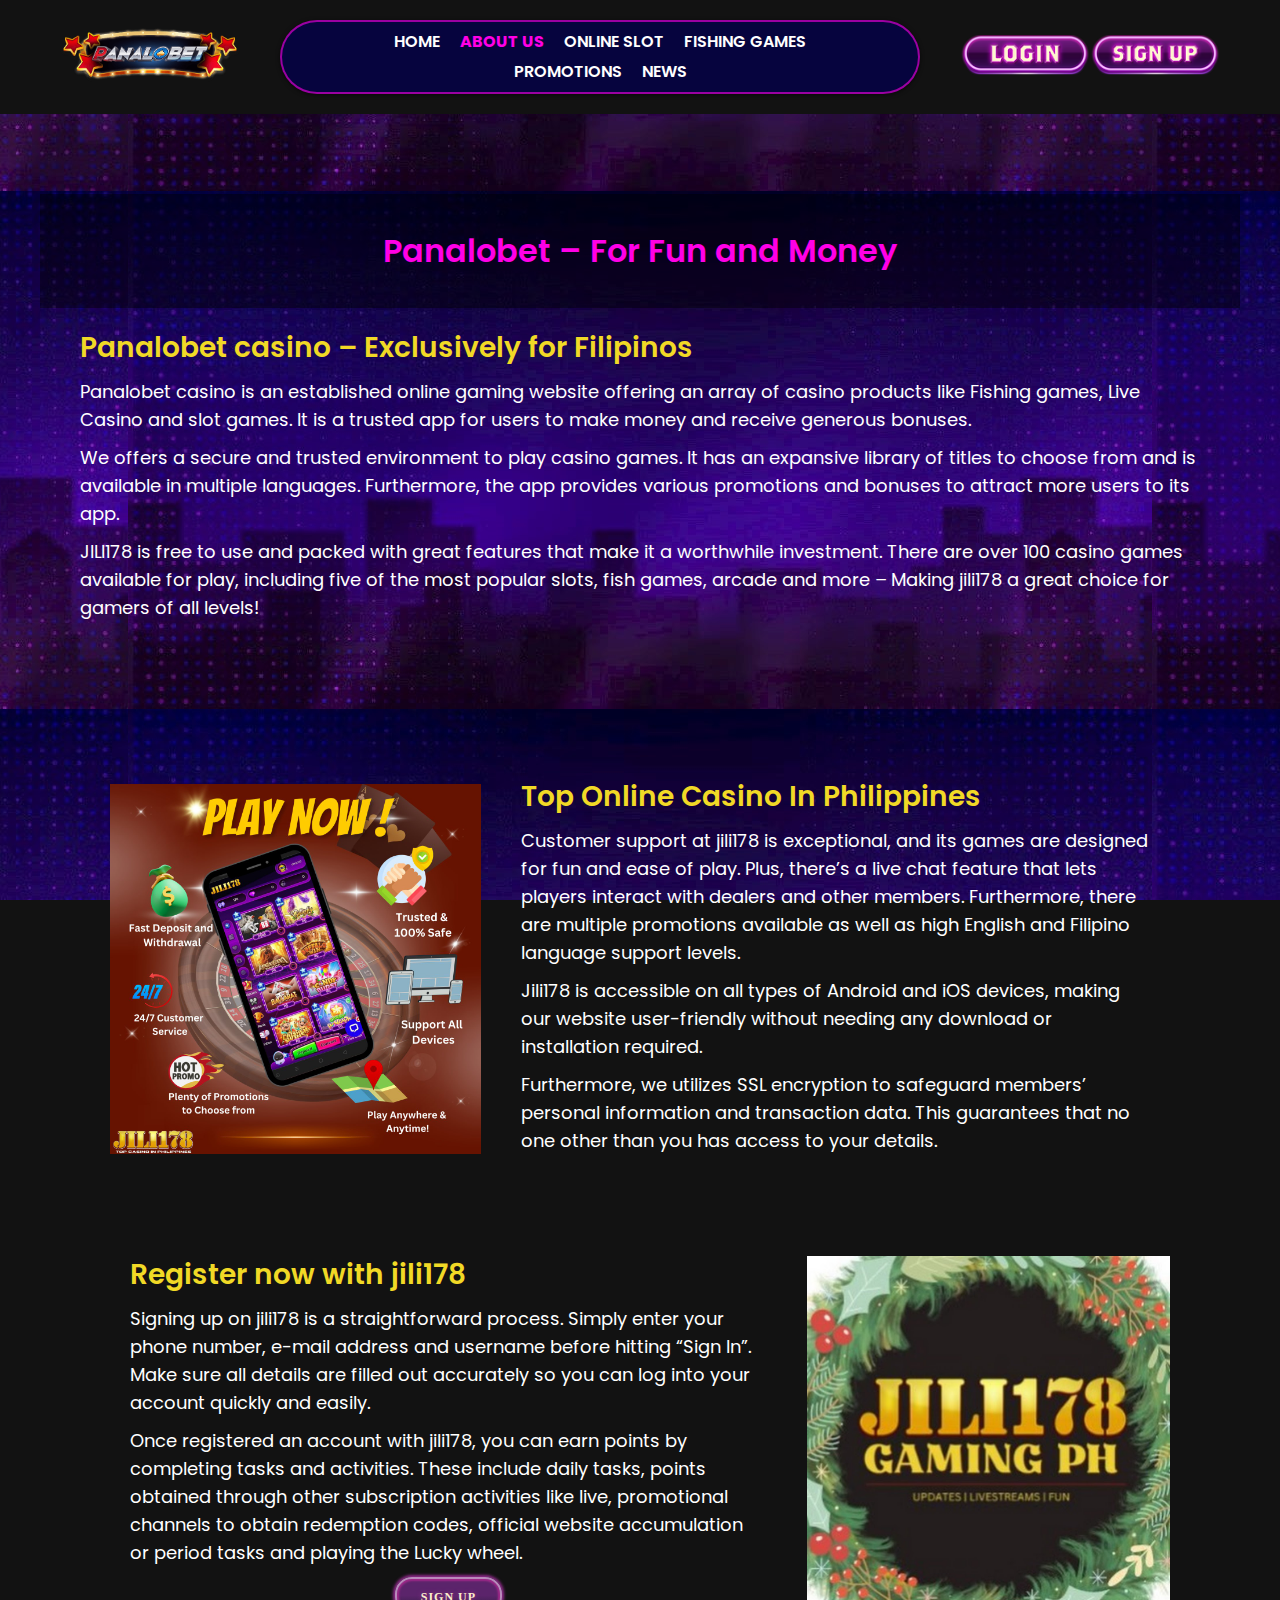
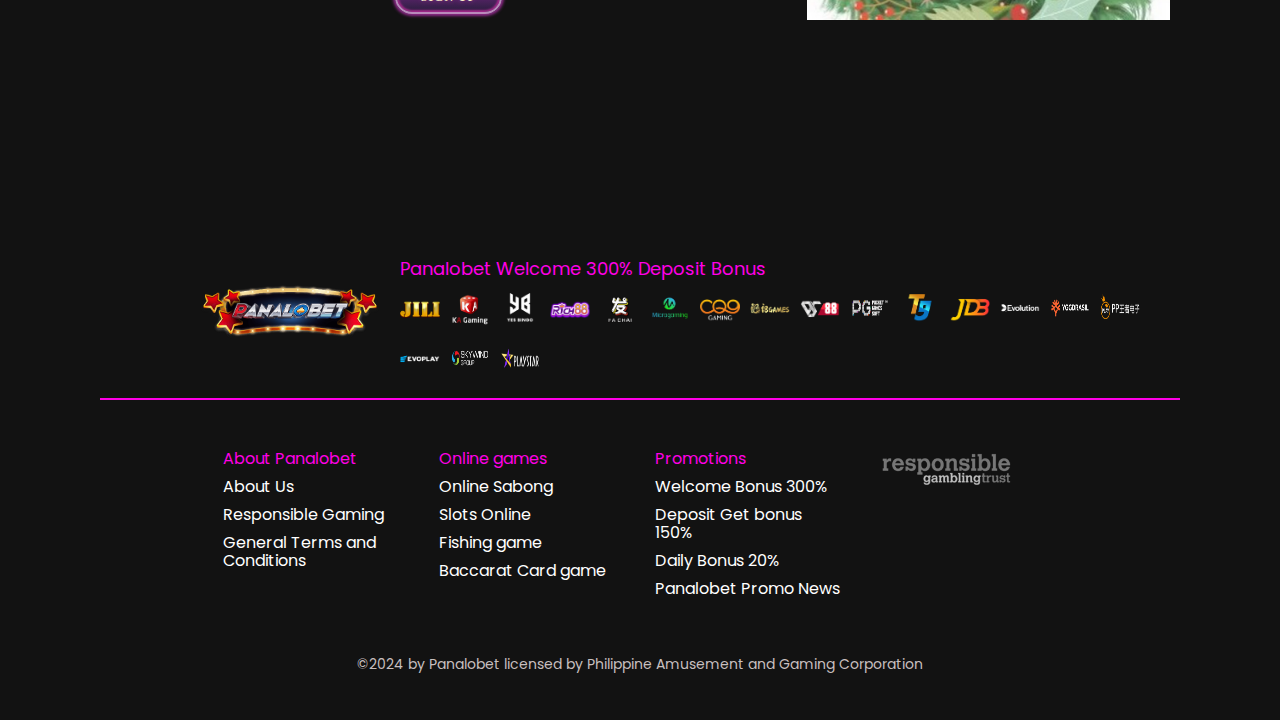
==== aboutus.html @ a92e2529 "Add files via upload" ====
<!DOCTYPE html>
<html>
<head>
  <meta name="viewport" content="width=device-width, initial-scale=1">
  <meta http-equiv="Content-Type" content="text/html; charset=utf-8">
  <meta name="description" content="None">
  <meta name="keywords" content="Panalobet Online Casino">
  <link data-n-head="true" rel="icon" type="image/x-icon" href="img/favicon.ico">
  <link href="css/css.css" rel="stylesheet" type="text/css">
  <script src="./js/includeHeaderAndFooter.js"></script>
  <title>New Project</title>
  <link rel="canonical" href="">
</head>
<body>
  <special-header></special-header>
  <main class="bg">

    <section class="dualCompartmentContainerStackedLayout">   
      <div class="dualCompartmentContainerStackedLayoutContents blurredBackground">
        <h2 class="heading2 colorSec">Panalobet – For Fun and Money</h2>
      </div>       
      <div class="dualCompartmentContainerStackedLayoutContents">
        <h3 class="heading3 colorPri positioningCardDescriptionHeadingLeft">Panalobet casino – Exclusively for Filipinos</h3>
        <p class="descriptions positioningCardDescriptionHeadingLeft mtb10">Panalobet casino is an established online gaming website offering an array of casino products like Fishing games, Live Casino and slot games. It is a trusted app for users to make money and receive generous bonuses.</p>
        <p class="descriptions positioningCardDescriptionHeadingLeft mtb10">We offers a secure and trusted environment to play casino games. It has an expansive library of titles to choose from and is available in multiple languages. Furthermore, the app provides various promotions and bonuses to attract more users to its app.</p>
        <p class="descriptions positioningCardDescriptionHeadingLeft mtb10">JILI178 is free to use and packed with great features that make it a worthwhile investment. There are over 100 casino games available for play, including five of the most popular slots, fish games, arcade and more – Making jili178 a great choice for gamers of all levels!</p>
      </div>    


      <div class="singleCompartmentContainer">
        <div class="CTACard">
          <picture class="CTACardContentsWidth">
            <source media="(min-width: 481px)" srcset="img/aboutusctaimage1.jpg">
            <img src="img/aboutusctaimage1.jpg" alt="PANALOBET" title="PANALOBET" class="img_fit">
          </picture>
          <div>
            <h3 class="heading3 colorPri positioningCardDescriptionHeadingLeft">Top Online Casino In Philippines</h3>
            <p class="descriptions positioningCardDescriptionHeadingLeft mtb10">Customer support at jili178 is exceptional, and its games are designed for fun and ease of play. Plus, there’s a live chat feature that lets players interact with dealers and other members. Furthermore, there are multiple promotions available as well as high English and Filipino language support levels.</p>
            <p class="descriptions positioningCardDescriptionHeadingLeft mtb10">Jili178 is accessible on all types of Android and iOS devices, making our website user-friendly without needing any download or installation required.</p>
            <p class="descriptions positioningCardDescriptionHeadingLeft mtb10">Furthermore, we utilizes SSL encryption to safeguard members’ personal information and transaction data. This guarantees that no one other than you has access to your details.</p>
          </div>
        </div>
        <div class="CTACard">
          <div>
            <h3 class="heading3 colorPri positioningCardDescriptionHeadingLeft">Register now with jili178</h3>
            <p class="descriptions positioningCardDescriptionHeadingLeft mtb10">Signing up on jili178 is a straightforward process. Simply enter your phone number, e-mail address and username before hitting “Sign In”. Make sure all details are filled out accurately so you can log into your account quickly and easily.</p>
            <p class="descriptions positioningCardDescriptionHeadingLeft mtb10">Once registered an account with jili178, you can earn points by completing tasks and activities. These  include daily tasks, points obtained through other subscription activities like live, promotional channels to obtain redemption codes, official website accumulation or period tasks and playing the Lucky wheel.</p>
            <p class="descriptionsSpacing"><a class="ctaButton" href="#" target="_blank"><span class="ctaButtonMes">Sign UP</span></a></p>
          </div>
          <picture class="CTACardContentsWidth">
            <source media="(min-width: 481px)" srcset="img/aboutusctaimage2.jpg">
            <img src="img/aboutusctaimage2.jpg" alt="PANALOBET" title="PANALOBET" class="img_fit">
          </picture>
        </div>
      </div>
    </section>

  </main>
  <special-footer></special-footer>
  
</body>
</html>
---- css/css.css ----
@charset "UTF-8";
@import url("https://fonts.googleapis.com/css2?family=Poppins:wght@100;200;300;400;500;600;700;800;900&display=swap");

/* CSS Reset */
*,
*::before,
*::after {
    margin: 0;
    padding: 0;
    box-sizing: border-box;
}

body {
  background-color: #121212;
  max-width: 1440px;
  margin: 0 auto;
}

.colorPri {
  color: #F1D926;
}

.colorSec {
  color: #FF00E6;  
}

.colorReg {
  color: white;  
}

.colorTer {
  color: #BD00FF;  
}



/* entire background */
.bg {
  height: auto;
  min-height: unset;
  background-color: #F5FAFD;
  background-position: center center;
  background-size: auto;
  background-image: url(../img/backgroungImage.jpg);
  background-attachment: fixed;
  background-repeat: repeat;
}

.bg2 {
  display: flex;
  justify-content: center;
  align-items: center;
  width: 100%;
  box-sizing: border-box;
  flex-wrap: wrap;
  padding: 0px;
  margin: 0px;

  height: auto;
  min-height: unset;
  background-color: #F5FAFD;
  background-position: center center;
  background-size: auto;
  background-image: url(../img/bg2.jpg);
  background-repeat: no-repeat;
}

.bgnews {
  height: auto;
  min-height: unset;
  background-position: center center;
  background-size: auto;
  background-image: url(../img/backgroungImage.jpg);
  background-attachment: fixed;
  background-repeat: repeat;
  
  background-color: rgba(6, 4, 62);
  margin: 0px 10%;
}

/* navigation links */

ul.colibri-menu {  
  display: flex;
  align-items: center;
  justify-content: center;
  background-color: rgba(6, 4, 62);
  border: 2px solid rgba(255, 0, 230, 0.6);
  border-radius: 40px;
  box-shadow: 0 1px 4px rgba(0, 0, 0, .6);
  
  flex-wrap: wrap;
  -webkit-box-orient: horizontal;
  -webkit-box-direction: normal;
  flex-direction: row;
  
  list-style: none;
  width: 100%;
  margin: 0px;
  text-align: center;
  min-height: 40px;
  padding: 5px 40px;
}

li a {
  text-decoration: none;
  font-family: 'Poppins';
  color: white;
  font-size: 16px;
  font-weight: 600;
  line-height: 30px;
  margin: 0px; 
  padding: 10px 10px; 
}


.navigation {  
  animation-duration: 0.5s;
  padding-top: 20px;
  padding-right: 40px;
  padding-bottom: 20px;
  padding-left: 40px;
  background-color: #121212;
  background-image: none;  
  transition-duration: 0.5s;  
  display: flex;  
  vertical-align: middle;  
  justify-content: center;
}

.logo {  
  max-width: 180px;
  min-height: auto;
  display: inline-block;
  width: auto;
}

.logoContent {
  max-width: 300px;
  min-height: auto;
  display: inline-block;
  width: auto;
}

.btnNav {  
  max-width: 130px;
  min-height: auto;
  display: inline-block;
  width: auto;
}

.alignment { 
  display: flex;  
  vertical-align: middle;  
  align-items: center;
  justify-content: center;
  margin: 0px 20px;
}

.alignment2 { 
  display: flex;  
  vertical-align: middle;  
  align-items: center;
  justify-content: center;
  margin: 0px 20px;
  padding-left: 10%;
}


.mtb20 {
  margin: 20px 0px !important;
}
.mtb10 {
  margin: 10px 0px !important;
}
/* burger icon */


#nav-icon {
  z-index: 10000000;
  position: absolute;
  right: 20px;
  top: 20px;
  height: 0px;
  width: 25px;
  -webkit-transform: rotate(0deg);
  transform: rotate(0deg);
  -webkit-transition: 0.5s ease-in-out;
  transition: 0.5s ease-in-out;
  cursor: pointer;
}
#nav-icon span {
  height: 3px;
  width: 80%;
  border-radius: 9px;
  opacity: 1;
  -webkit-transform: rotate(0deg);
  transform: rotate(0deg);
  -webkit-transition: 0.25s ease-in-out;
  transition: 0.25s ease-in-out;
  background-color: #fff;
}
#nav-icon span:nth-child(1) {
  top: 23px;
}
#nav-icon span:nth-child(2) {
  top: 30px;
}
#nav-icon span:nth-child(3) {
  top: 37px;
}
#nav-icon.open span:nth-child(1) {
  top: 25px;
  -webkit-transform: rotate(135deg);
  transform: rotate(135deg);
}
#nav-icon.open span:nth-child(2) {
  opacity: 0;
  left: -60px;
}
#nav-icon.open span:nth-child(3) {
  top: 25px;
  -webkit-transform: rotate(-135deg);
  transform: rotate(-135deg);
}


#nav-icon span, .thumbimg {
  display: block;
}

#nav-icon, .down, .visible-md, .visible-lg {
  display: none;
}

#nav-icon span, .topnav li > a:after, .mask, .cover {
  position: absolute;
}

.topnav a.active {
  font-weight: bold;
  color: #FF00E6;  
}


@media screen and (max-width: 1080px) {  
  .navigation {
    display: block;
  }

  #nav-icon, .visible-lg {
    
    position: absolute;
    display: block;
  }
  .navigationlinks {
    position: absolute;
    right: 100%; 
    top: 120px;
    width: 85%;
    height: 100%;
    transition: left 0.3s ease-in-out; 
    animation-duration: 0.5s;
    padding: 20px 0px;
    background-color: rgba(18, 18, 18, 0.97);
    background-image: none;  
    transition-duration: 0.5s;  
    display: block;  
    justify-content: center;
  }
  .alignment { 
    margin: 0px;
  }

  /* hamburger menu active */
  .navigationlinks.active {
    right: 0; 
  }
  .scroll_fix {
    overflow: hidden;
  }
  

  ul.colibri-menu {
    display: flex;
    flex-wrap: wrap; 
    flex-direction: row; 
    align-items: center;
    justify-content: center;
    border: none;
    border-radius: 0px;
    box-shadow: 0 1px 4px rgba(0, 0, 0, 0.6);
    list-style: none;
    width: 100%;
    margin: 0;
    text-align: center;
    padding: 0px;
    background-color: transparent;
  }
  

  ul.colibri-menu li {
    width: 100%; 
    margin: 5px 0; 
  }
  
  ul.colibri-menu li a {
    display: block; 
    border-bottom: 1px solid rgba(255, 255, 255, 0.2);
    text-align: left;
    padding-left: 50px;
  }
  

}


/* sections */
/* dual compartment */


.dualCompartmentContainer {
  display: flex;
  flex-wrap: wrap;
  padding: 80px 0px;
  margin: 0px;
}

.dualCompartment {
  display: flex;
  flex-wrap: nowrap;
  padding: 0px 0px;
  margin: 0px;

}

.dualCompartmentContainerContents {
  flex: 1;
  padding: 0px;
  margin: 0px;
  display: flex;
  justify-content: center;
  align-items: center;
  text-align: center;
  box-sizing: border-box; 
}

.dualCompartmentContainerContentsPostioningRight {
  justify-content: flex-end; /* Align content to the right */
  text-align: right; /* Align text to the right */
  margin-right: 20px !important;
}

.dualCompartmentContainerContentsPostioningLeft {
  justify-content: flex-start; /* Align content to the left */
  text-align: left; /* Align text to the left */  
  margin-left: 20px !important;
}

.dualCompartmentContainerContentsPostioningCenter {
  justify-content: center; /* Center content horizontally */
  text-align: center; /* Center text */
}

.dualCompartmentContentsWidth {
  max-width: 400px !important;
}

.img_fit {
  width: 100%;
  height: auto;
}
.inlineBlocked {
    position: relative;
    text-align: center; /* Centers the text horizontally */
    display: inline-block; /* Keeps the image and text together */

}
.cardGridborderTopRad {
  border: solid;
  border: 0px;
  border-top-left-radius: 10px;
  border-top-right-radius: 10px;
}

/* single compartment */

.singleCompartmentContainer {
  display: flex;
  justify-content: center;
  align-items: center;
  width: 100%;
  box-sizing: border-box;
  flex-wrap: wrap;
  padding: 80px 0px;
  margin: 0px;
}

.singleCompartmentContainerContents {
  display: flex;
  justify-content: center;
  flex-direction: column; 
  align-items: center;
  width: 840px;
  max-width: 100%;
  text-align: center;
}

.singleCompartmentContentsWidth {
  display: flex;
  max-width: 450px !important;

}

@media (max-width: 767px) { 
  .alignment2 { 
    padding-left: 0px;
  }
  /* dual compartment */

  .dualCompartmentContainer {
    flex-direction: column;
  }

  .dualCompartment {
    flex-direction: column;
  }

  .firstContent {
    order: 1;
  }

  .secondContent {
    order: 2;
  }

  .dualCompartmentContainerContentsPostioningRight {
    justify-content: center;
    text-align: center;
  }
  
  .dualCompartmentContainerContentsPostioningLeft {
    justify-content: center;
    text-align: center;
  }

  .dualCompartmentContainerContents {
    padding: 0px 20px;
  }

  .singleCompartmentContainerContents {
    padding: 0px 20px;
  }
}



/* dual compartment stacked layout*/
.dualCompartmentContainerStackedLayout {
  display: flex;
  flex-direction: column; /* Stack items vertically */
  justify-content: center; /* Center items vertically */
  align-items: center; /* Center items horizontally */
  padding: 80px 0px;
  margin: 0px;
  text-align: center;
  box-sizing: border-box;
}


.dualCompartmentContainerStackedLayoutContents {
  padding: 20px !important;
  width: 1200px;
  max-width: 100%;
}

.dualCompartmentStackedLayout {
  display: flex;
  flex-direction: column; /* Stack items vertically */
  justify-content: center; /* Center items vertically */
  align-items: center; /* Center items horizontally */
  padding: 0px 0px;
  margin: 0px;
  text-align: center;
  box-sizing: border-box;
}

.dualCompartmentStackedLayout2 {
  display: flex;
  flex-direction: column; /* Stack items vertically */
  justify-content: center; /* Center items vertically */
  align-items: left; /* Center items horizontally */
  padding: 0px 0px;
  margin: 0px;
  text-align: left;
  box-sizing: border-box;
}

/* Card Grid Container */
/* Grid Container */
.dualCompartmentContainerCardGrid {
  display: flex; /* Default is row, so flex-direction: row; is implied */
  justify-content: center; /* Center items horizontally within the child container */
  align-items: center; /* Center items vertically within the child container */
  gap: 10px; /* Add spacing between items */
  flex-wrap: nowrap; /* Prevent items from wrapping to the next line */
  box-sizing: border-box;
}

/* Card Styles */
.dualCompartmentContainerCardGridStyles {
  width: 100%; /* Full width of the parent container */
  max-width: 535px; /* Max width for each card */
  text-align: center; /* Center text inside cards */
  padding: 5px;
  height: auto;
  min-height: unset;
  background-color: rgba(32, 32, 32, 0.7);
}

.dualCompartmentContainerCardGridStyles2 {
  width: 100%; /* Full width of the parent container */
  max-width: 535px; /* Max width for each card */
  text-align: center; /* Center text inside cards */
  border: solid;
  border: 0px;
  border-radius: 10px;
  padding: 0px 0px 20px 0px;
  height: auto;
  min-height: unset;
  background-color: rgba(0, 0, 0, 0.9);

  box-shadow: 0px 1px 3px 2px rgba(189, 189, 189, 0.4);
}

.CTACardGrid {
  display: flex;
  flex-direction: column; /* Stack items vertically */
  justify-content: center; /* Center content horizontally within the container */
  align-items: center; /* Center content vertically within the container */
  text-align: center;
  width: 100%;
  max-width: 600px;
  padding: 45px 20px;
  height: auto;
  min-height: unset;
}

.CTACard {
  display: flex;
  flex-direction: row;
  justify-content: center; /* Center content horizontally within the container */
  flex-wrap: nowrap;
  align-items: center; /* Center content vertically within the container */
  text-align: center;
  width: 100%;
  max-width: 1100px;
  padding: 45px 20px;
  height: auto;
  min-height: unset;
  gap: 20px;

}

.CTACardGridContentsWidth {
  max-width: 145px !important;
}

.CTACardContentsWidth {
  width: 1500px;
  max-width: 100% !important;
}

.footerpromotions {
  display: flex;
  flex-direction: column;
  justify-content: center; /* Center content horizontally within the container */
  flex-wrap: nowrap;
  align-items: center; /* Center content vertically within the container */
  text-align: center;
  width: 100%;
  max-width: 1100px;
  padding: 40px;
  height: auto;
  min-height: unset;
  gap: 20px;
  background-color: rgba(0, 0, 0, 0.4);

}
.positioningCardDescriptionHeading {
  text-align: center;
}

.positioningCardDescriptionHeadingLeft {
  text-align: left;
  padding: 0px 20px !important;
}

@media (max-width: 767px) { 
  .CTACard {
    flex-direction: column;
  }
  .CTACardContentsWidth {
    width: 350px;
    max-width: 100% !important;
  }
  /* dual compartment stacked layout*/

  .dualCompartmentContainerStackedLayoutContents {
    padding: 0px;
  }
  .dualCompartmentContainerCardGrid {
      flex-direction: column; /* Stack items vertically */
  }


  /* Description position */
  .positioningCardDescriptionHeadingLeft {
    padding: 0px 10px !important;
  }

  .dualCompartmentStackedLayout2 {
    align-items: center; /* Center items horizontally */
    text-align: center;
  }
}

.blurredBackground {
  background-color: rgba(0, 0, 0, 0.43);
}



/* dual compartment 60/40 */
.dualCompartmentContainer6040 {
  display: flex; 
  flex-direction: row;
  justify-content: space-between;
  align-items: center;
  width: 100%;
  box-sizing: border-box;
  padding: 80px 0px;
}

.dualCompartmentContainerContents60 {
  width: 60%; /* 60% width */
  text-align: right; 
}

.dualCompartmentContainerContents40 {
  width: 40%; /* 40% width */
  display: flex;
  justify-content: center; /* Center image horizontally */
  align-items: center; 
}

@media (max-width: 767px) {
/* dual compartment 60/40 */
.dualCompartmentContainer6040 {
    flex-direction: column; /* Stack items on top of each other */
  }

  .dualCompartmentContainerContents60, .dualCompartmentContainerContents40 {
    width: 100%; /* Full width on mobile */
    text-align: center; /* Center text and image on mobile */
  }

  .dualCompartmentContainerContents60{
    text-align: center; /* Center text on mobile */
    margin-bottom: 20px; /* Optional: Add some space between the two sections */
  }
}


.promotionBanner {
  display: flex;
  justify-content: center;
  align-items: center;
  flex-wrap: wrap;
  width: 1200px;
  max-width: 100%;
  margin: 0 auto;
}

.promotionBanner2 {
  display: flex;
  justify-content: center;
  align-items: center;
  flex-wrap: wrap;
  width: 1200px;
  max-width: 100%;
  margin: 0 auto;

}

.promotionBanner img {
  max-width: 300px;
  width: 100%;
  margin: 10px;
}


.promotionBanner2 img {
  max-width: 220px;
  width: 100%;
  margin: 10px;
}

@media (max-width: 768px) {
  .promotionBanner {
    flex-direction: column;
  }

  .promotionBanner img {
    margin: 10px 0;
  }
}


.playNowBanner {
  display: flex;
  justify-content: center;
  align-items: center;
  flex-wrap: wrap;
  width: 1200px;
  max-width: 100%;
  margin: 0 auto;
}

.playNowBanner img {
  max-width: 510px;
  width: 100%;
  margin: 10px;
}

.fishingGamesBanner {
  display: flex;
  justify-content: center;
  align-items: center;
  flex-wrap: wrap;
  width: 1200px;
  max-width: 100%;
  margin: 0 auto;

}

.fishingGamesBanner  img {
  max-width: 340px;
  width: 100%;
  margin: 10px;
}

/* Call To Action Pattern */
.callToAction1 {
  padding: 0px;
  flex-direction: column; 
  align-items: flex-start; 
}

/* logo carousel */

.logo-carousel {
  display: flex;
  flex-wrap: wrap;
  justify-content: center;
  gap: 15px; /* Space between images */
}

.logo-carousel2 {
  display: flex;
  flex-wrap: wrap;
  justify-content: left;
  gap: 10px; /* Space between images */
  padding-right: 40px;
}

.logo-carousel3 img {
  max-width: 150px;
  height: auto;
  flex: 1 1 100px; /* Flex-grow, flex-shrink, flex-basis */
}

.logo-carousel2 img {
  max-width: 40px;
  height: auto;
  flex: 1 1 100px; /* Flex-grow, flex-shrink, flex-basis */
}

.logo-carousel img {
  max-width: 120px;
  height: auto;
  flex: 1 1 100px; /* Flex-grow, flex-shrink, flex-basis */
}

@media (max-width: 768px) {
  .logo-carousel2 {
    justify-content: center;
    padding: 0px 400px;
  }
  .logo-carousel img {
      max-width: 100px;
      flex: 1 1 60px;
  }
  .logo-carousel2 img {
    max-width: 35px;
    height: auto;
    flex: 1 1 100px; /* Flex-grow, flex-shrink, flex-basis */
  }
  .logo-carousel3 img {
    max-width: 100px;
    height: auto;
    flex: 1 1 100px; /* Flex-grow, flex-shrink, flex-basis */
  }
}






/* headings */

.heading1 {
  font-family: 'Poppins';
  font-size: 40px;
  font-weight: 600;
  line-height: 64px;
  padding: 5px 0px;
}
.heading2 {
  font-family: 'Poppins';
  font-size: 32px;
  font-weight: 600;
  line-height: 64px;
  padding: 5px 0px;
}

.heading3 {
  font-family: 'Poppins';
  font-size: 28px;
  font-weight: 600;
  line-height: 40px;
  padding: 5px 0px;
}


.heading4 {
  font-family: 'Poppins';
  font-size: 24px;
  font-weight: 600;
  line-height: 40px;
  padding: 5px 0px;
}

/* contents description */
.descriptions{
  font-family: 'Poppins';
  color: white;
  font-size: 18px;
  font-weight: 400;
  line-height: 28px;
  padding: 5px 0px;
}
.descriptions2 {
  font-family: 'Poppins';
  color: white;
  font-size: 18px;
  font-weight: 400;
  line-height: 22px;
  padding: 5px 0px;

}

.footerdescriptions2 {
  font-family: 'Poppins';
  color: white;
  font-size: 16px;
  font-weight: 400;
  line-height: 18px;
  padding: 5px 0px;
}

.metadescriptions {
  font-family: 'Poppins';
  color: rgb(199, 191, 191);
  font-size: 16px;
  font-weight: 400;
  line-height: 22px;
  padding: 5px 0px;
}

.footermetadescriptions {
  font-family: 'Poppins';
  color: rgb(199, 191, 191);
  font-size: 14px;
  font-weight: 400;
  line-height: 22px;
  padding: 5px 0px;
}

@media screen and (max-width: 1024px) { 
  /* headings */
  .heading1 {
    font-family: 'Poppins';
    font-size: 32px;
    font-weight: 600;
    line-height: 56px;
    padding: 5px 0px;
  }
  .heading2 {
    font-family: 'Poppins';
    font-size: 28px;
    font-weight: 600;
    line-height: 56px;
    padding: 5px 0px;
  }
  .heading3 {
    font-family: 'Poppins';
    font-size: 24px;
    font-weight: 600;
    line-height: 36px;
    padding: 5px 0px;
  }
  .heading4 {
    font-family: 'Poppins';
    font-size: 20px;
    font-weight: 600;
    line-height: 36px;
    padding: 5px 0px;
  }

/* contents description */
.descriptions{
  font-family: 'Poppins';
  color: white;
  font-size: 16px;
  font-weight: 400;
  line-height: 28px;
  padding: 5px 0px;
}


.descriptions2 {
  font-family: 'Poppins';
  color: white;
  font-size: 16px;
  font-weight: 400;
  line-height: 22px;
  padding: 5px 0px;

}
.footerdescriptions2 {
  font-family: 'Poppins';
  color: white;
  font-size: 14px;
  font-weight: 400;
  line-height: 16px;
  padding: 5px 0px;
}
.metadescriptions {
  font-family: 'Poppins';
  color: rgb(199, 191, 191);
  font-size: 14px;
  font-weight: 400;
  line-height: 22px;
  padding: 5px 0px;
}
.footermetadescriptions {
  font-family: 'Poppins';
  color: rgb(199, 191, 191);
  font-size: 12px;
  font-weight: 400;
  line-height: 22px;
  padding: 5px 0px;
}
}

@media (max-width: 767px) { 
  /* headings */
  .heading1 {
    font-family: 'Poppins';
    font-size: 24px;
    font-weight: 600;
    line-height: 40px;
    padding: 5px 0px;
  }
  .heading2 {
    font-family: 'Poppins';
    font-size: 20px;
    font-weight: 600;
    line-height: 40px;
    padding: 5px 0px;
  }
  .heading3 {
    font-family: 'Poppins';
    font-size: 18px;
    font-weight: 600;
    line-height: 32px;
    padding: 5px 0px;
  }

  .heading4 {
    font-family: 'Poppins';
    font-size: 16px;
    font-weight: 600;
    line-height: 32px;
    padding: 5px 0px;
  }

  /* contents description */
  .descriptions{
    font-family: 'Poppins';
    color: white;
    font-size: 14px;
    font-weight: 400;
    line-height: 28px;
    padding: 5px 0px;
  }

.descriptions2 {
  font-family: 'Poppins';
  color: white;
  font-size: 14px;
  font-weight: 400;
  line-height: 22px;
  padding: 5px 0px;

}
.footerdescriptions2 {
  font-family: 'Poppins';
  color: white;
  font-size: 12px;
  font-weight: 400;
  line-height: 16px;
  padding: 5px 0px;
}
  .metadescriptions {
    font-family: 'Poppins';
    color: rgb(199, 191, 191);
    font-size: 12px;
    font-weight: 400;
    line-height: 22px;
    padding: 5px 0px;
  }
}

/* CTA Button */

.ctaButton {
  border: 2px solid #B989BB;
  color: #FAEECB;
  background: linear-gradient(to top, #291E3D 0%, #5B246B 50%, #5B246B 100%);
  box-shadow: 0px 0px 3px 2px #90298B, 0px 0px 2px 2px #A1288A inset;
  border-radius: 17px;
  font-weight: 600;
  text-shadow: 0px 0px 5px #97358F;
  padding: 8px 24px;
  margin: 40px 0px;
  cursor: pointer;
  text-decoration: none;
}

.blogButton {
  cursor: pointer;
  text-decoration: none;
}

.secButton {
  text-align: center;
  background-color: rgb(189, 0, 255);
  font-family: 'Open Sans', sans-serif;
  font-weight: 600;
  text-transform: uppercase;
  font-size: 14px;
  line-height: 1;
  letter-spacing: 1px;
  color: #fff;
  border: 2px solid rgb(189, 0, 255);
  border-radius: 5px;
  padding: 15px 30px;
  cursor: pointer;
  text-decoration: none;
}

.ctaButtonMes {
  margin: 0;
  padding: 0;  
  text-decoration: none;  
  text-transform: uppercase;
  font-size: 12px;
  line-height: 1;
  letter-spacing: 1px;
  
  text-decoration: none;
  list-style: none;
}

.blogButtonMes {
  margin: 0;
  padding: 0;  
  text-decoration: none;  
  font-size: 14px;
  font-weight: bold !important;
  line-height: 1;
  letter-spacing: 1px;
  

  color: #BD00FF;  
  text-decoration: none;
  list-style: none;

}

@media (max-width: 768px) { 
  .blogButtonMes {
    font-size: 12px;
  }
}
.descriptionsSpacing {
  margin: 20px 0px;
}

footer {
  display: flex;
  justify-content: center;
  align-items: center;
  width: 100%;
  box-sizing: border-box;
  flex-wrap: wrap;
  padding: 20px 40px;
  margin: 0px;
  background-color: #121212;
}

.solidDivider {
  margin: 20px 0px;
  height: 2px;
  width: 90%;
  background-color: #FF00E6 !important;  
}

@media (max-width: 768px) { 
  footer {
    padding: 10px 10px;
  }
  .solidDivider {
    width: 100%;
  }
  
}

.singleCompartmentContainer2 {
  display: flex;
  justify-content: space-between; /* Space between elements */
  flex-wrap: nowrap; /* Prevent wrapping until mobile screen size */
  padding: 10px; /* Add padding around the container */
}

.childElement {
  flex: 1; /* Make each child element take equal space */
  text-align: left; /* Align text to the left */
  margin: 5px; /* Space between child elements */
  padding: 10px; /* Add padding inside each element */
  box-sizing: border-box; /* Ensure padding doesn't affect width */
}

@media (max-width: 768px) {
  .singleCompartmentContainer2 {
    flex-wrap: wrap; /* Allow wrapping on mobile */
  }

  .childElement {
    flex: 1 1 100%; /* Each element takes full width on mobile */
    margin-bottom: 10px; /* Add space between wrapped items */
    text-align: center; /* Align text to the left */
  }
}
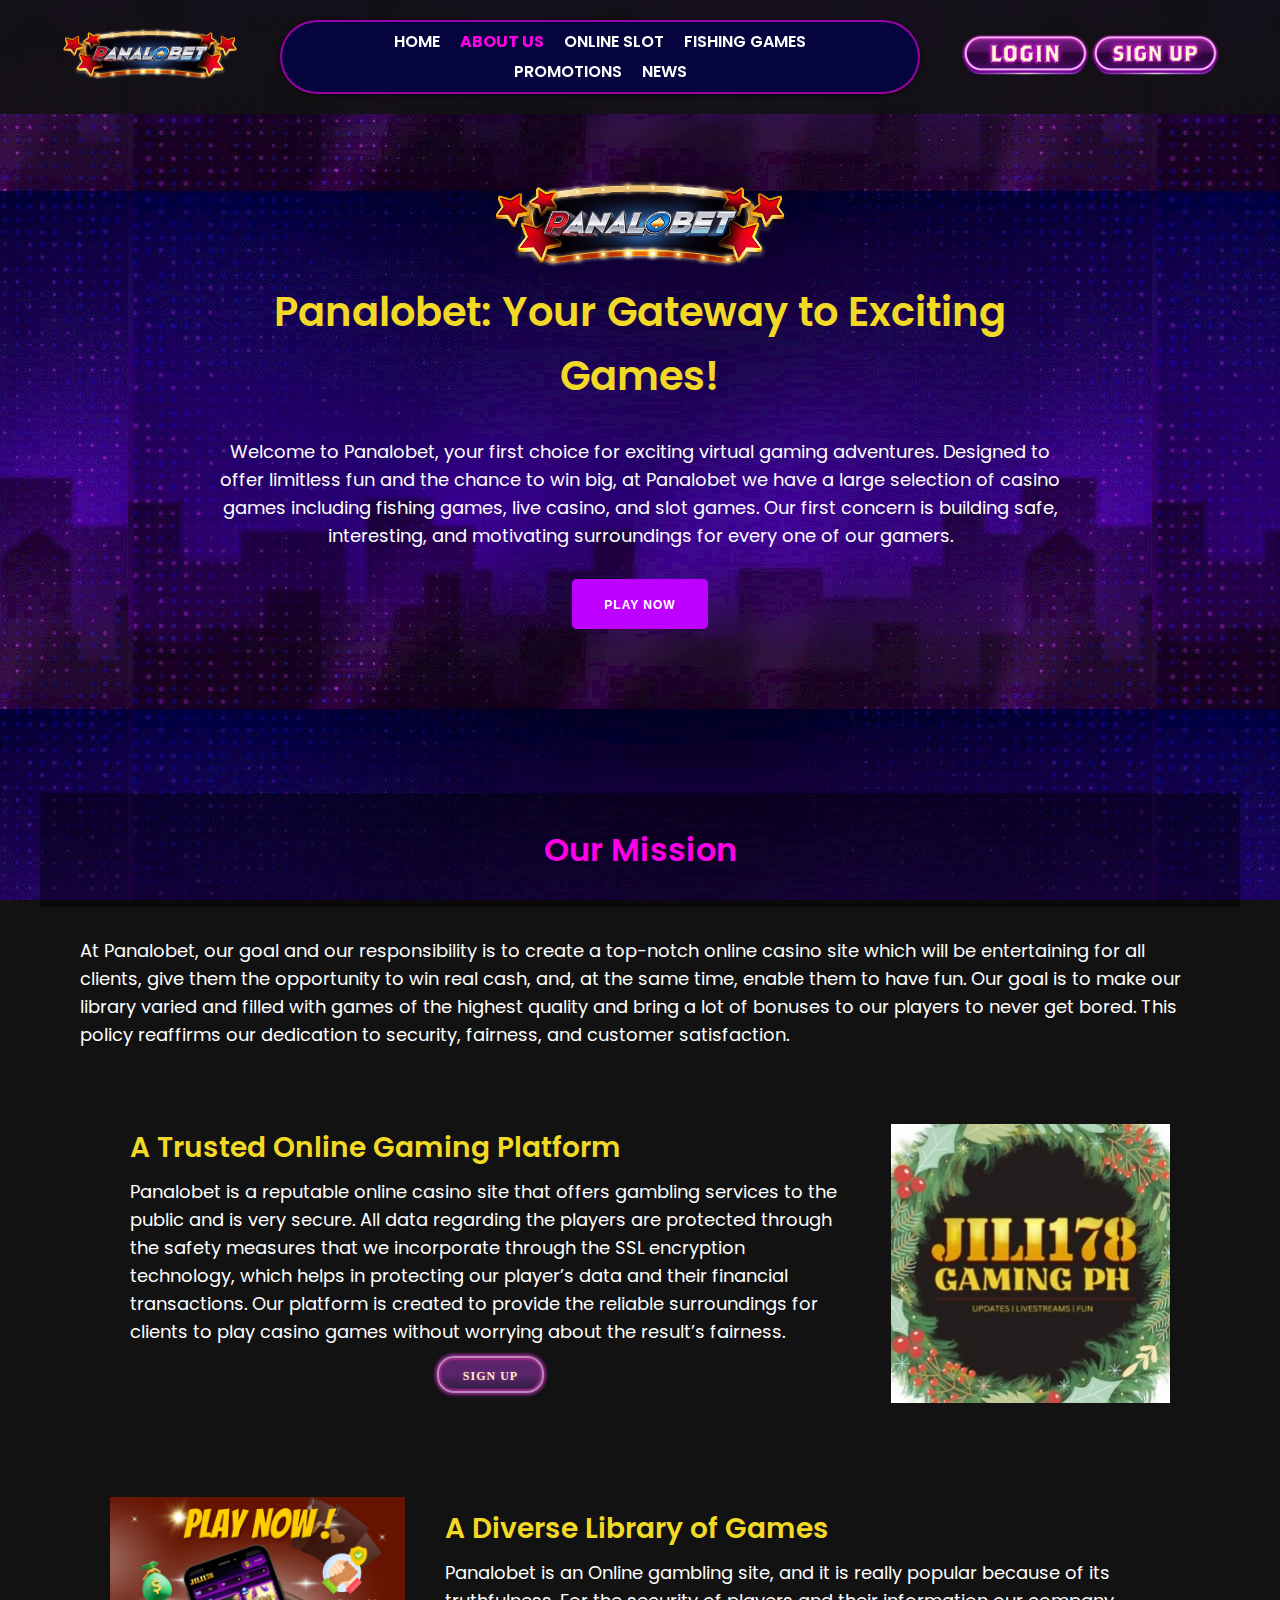
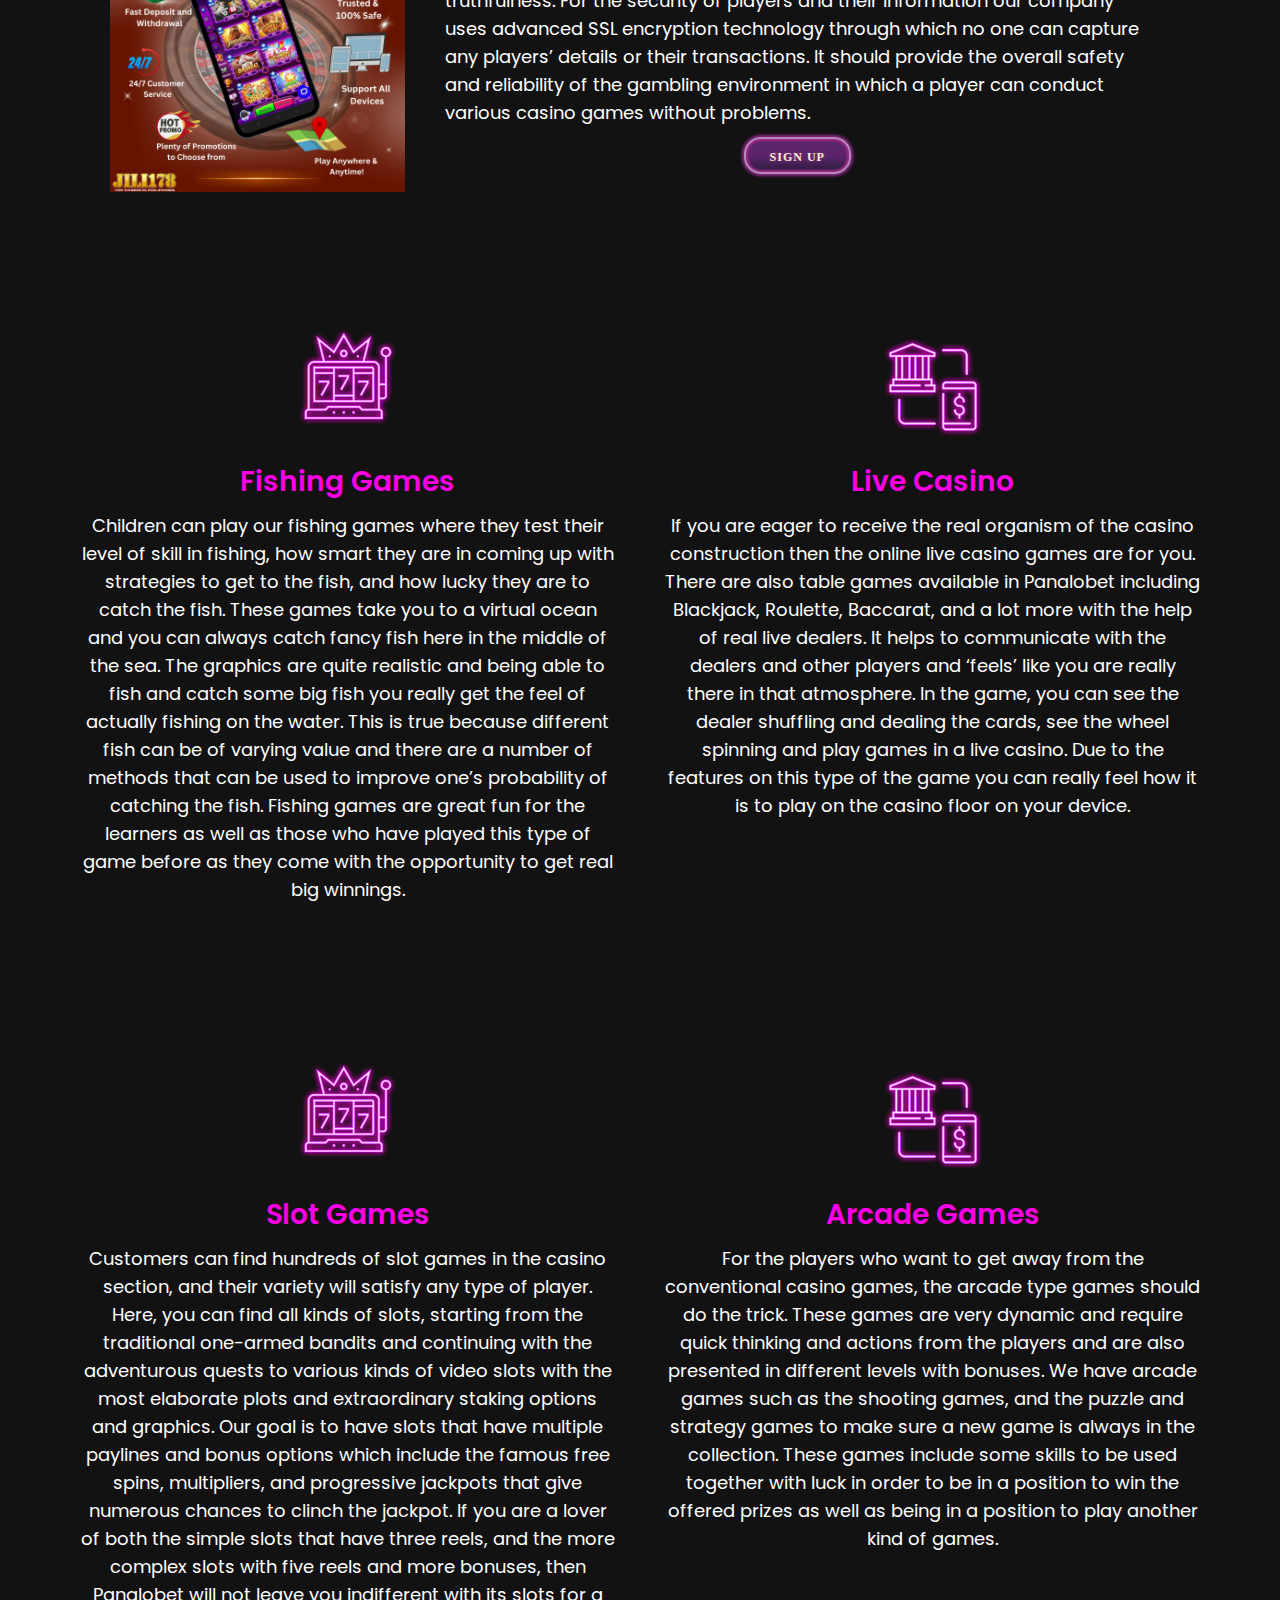
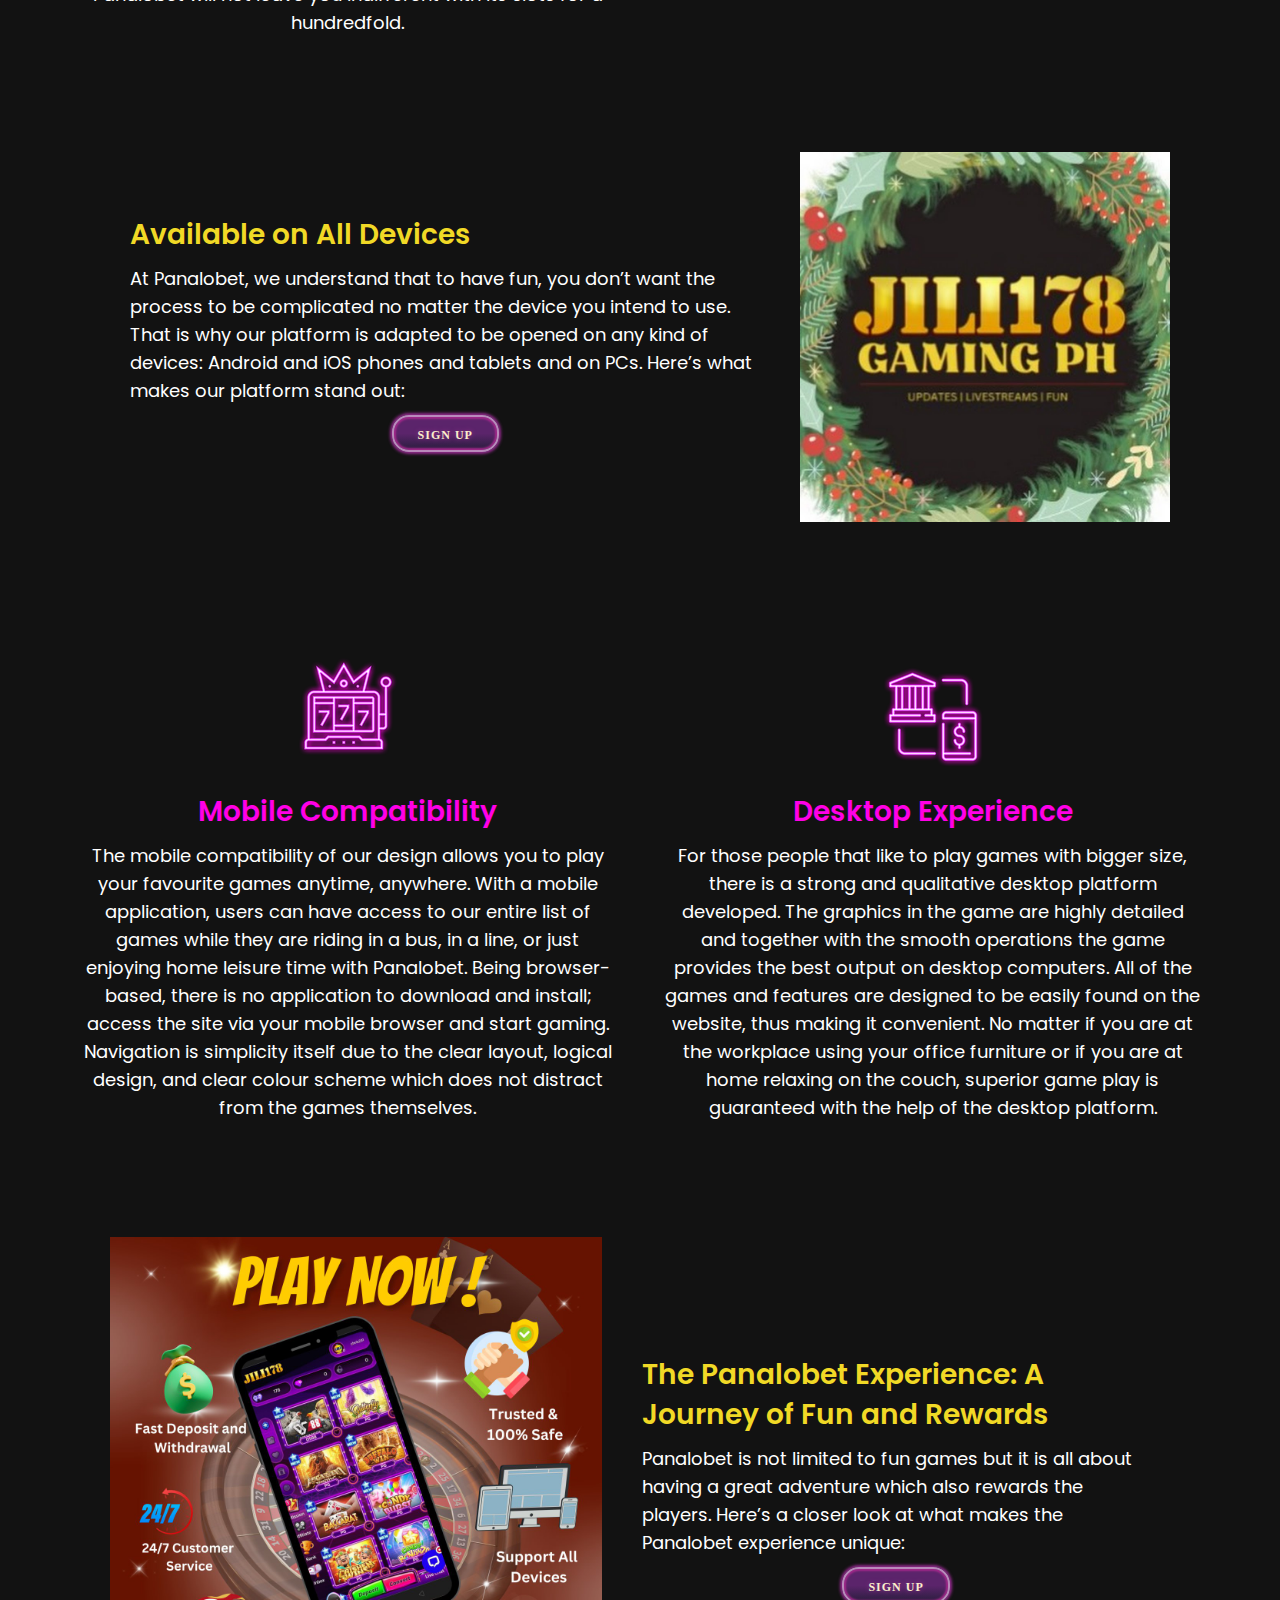
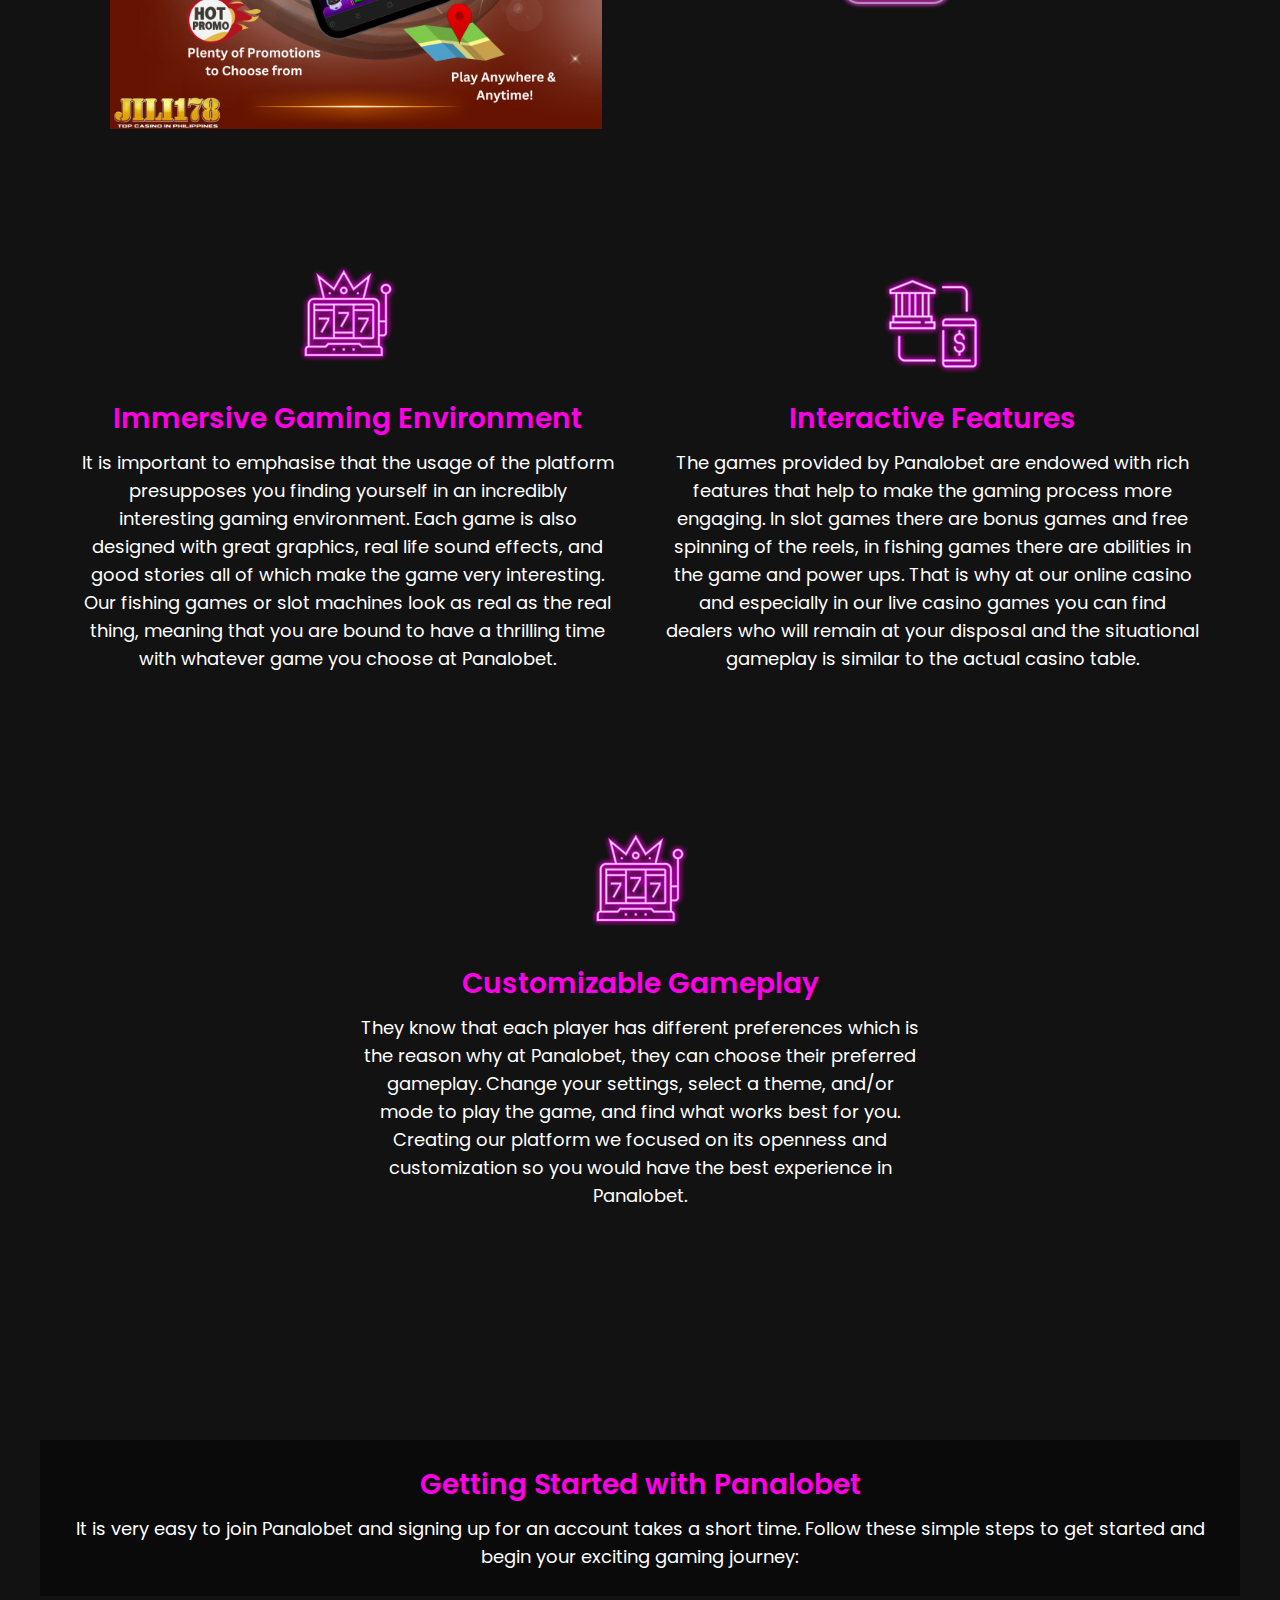
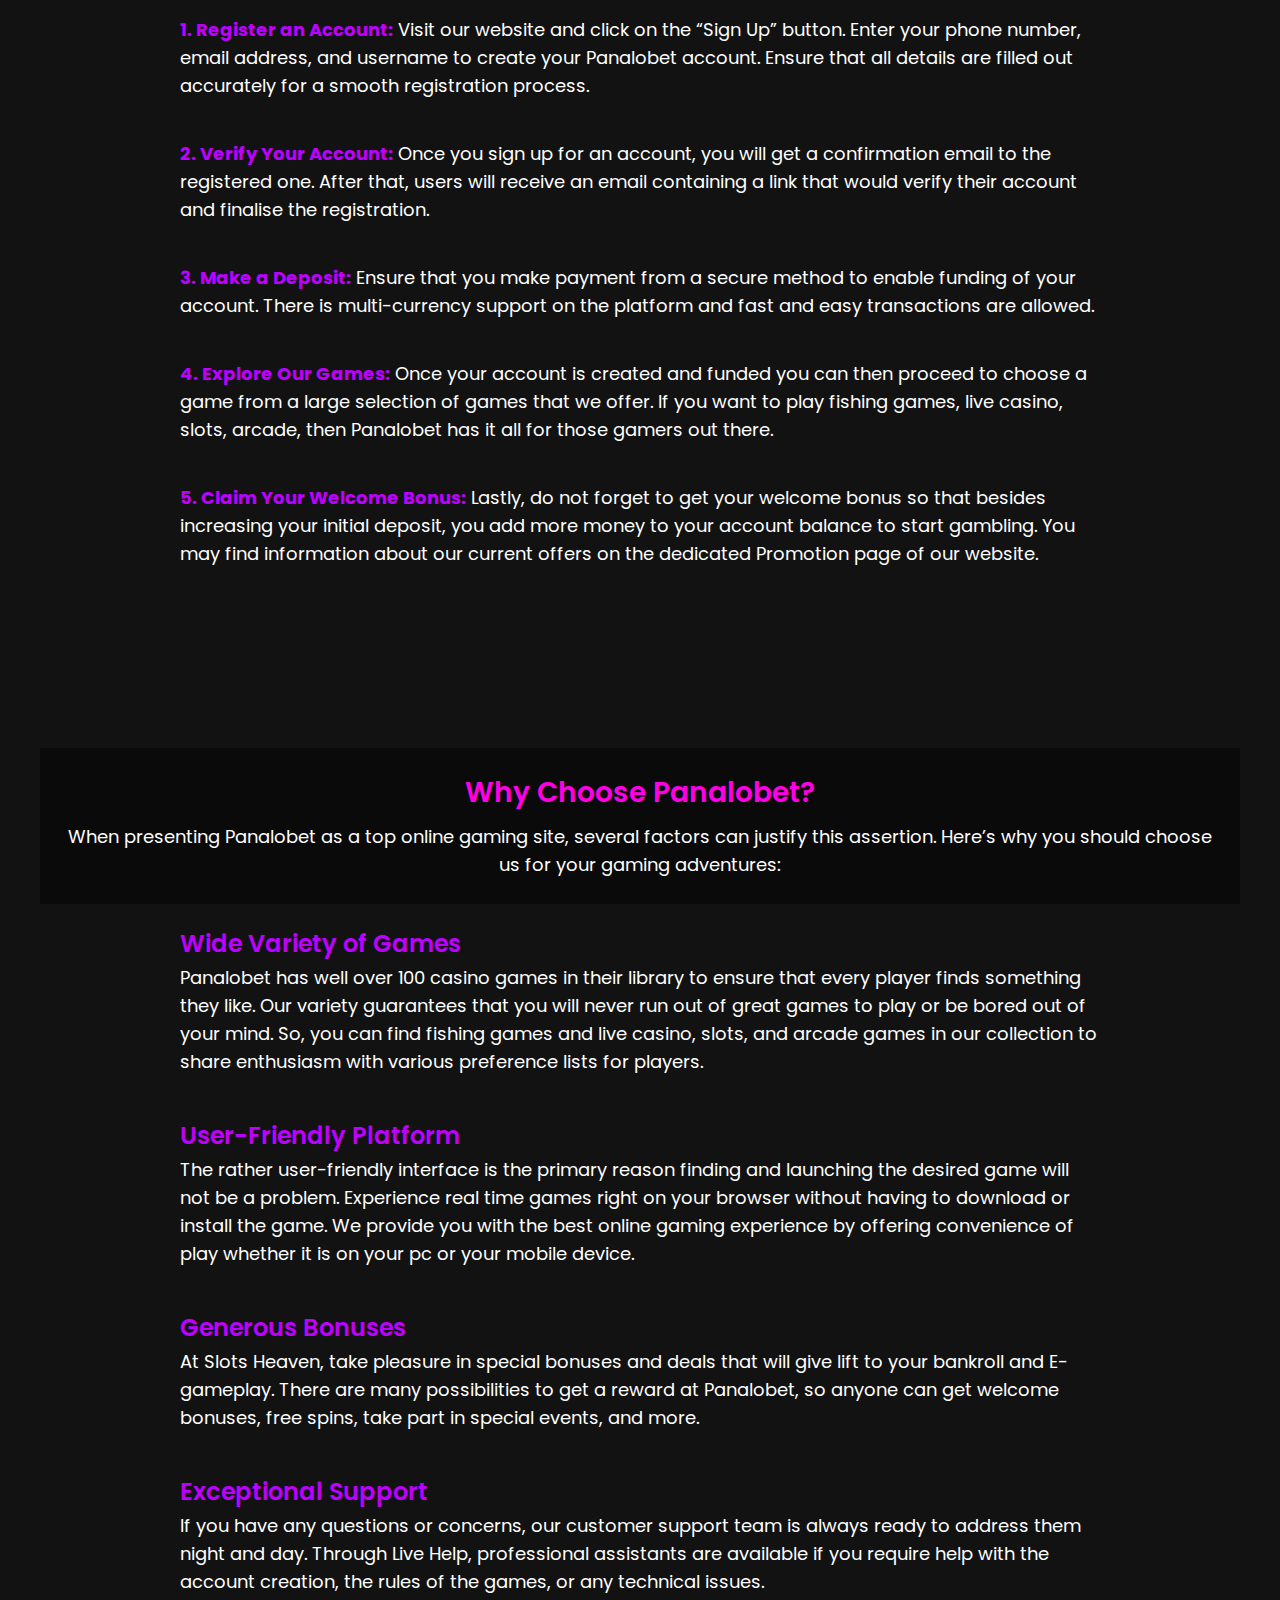
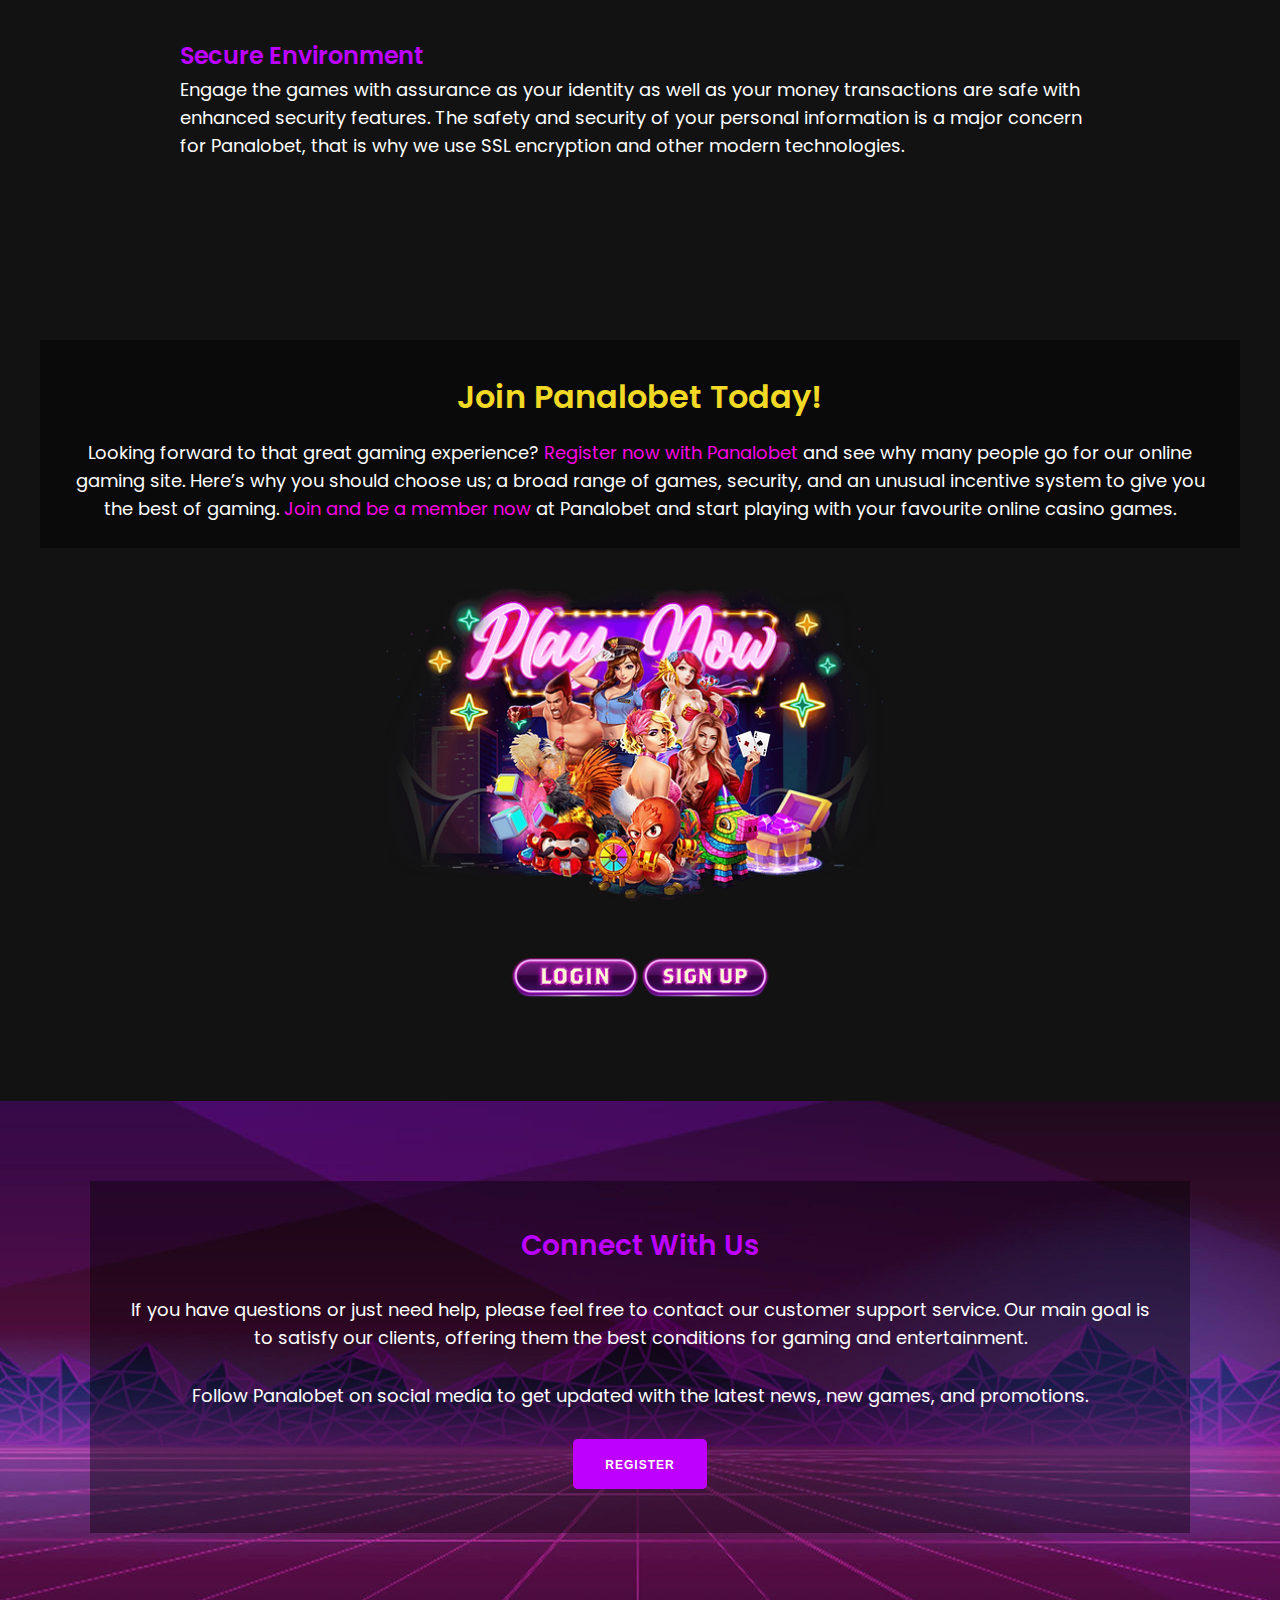
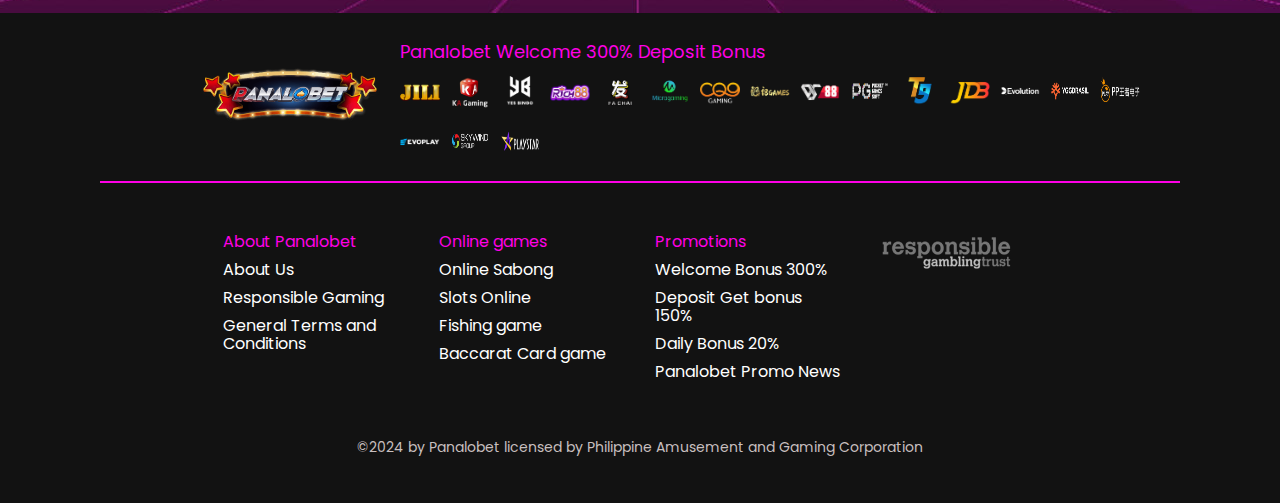
==== commit 56fd1d93: "Add files via upload" ====
--- a/aboutus.html
+++ b/aboutus.html
@@ -12,39 +12,93 @@
   <link rel="canonical" href="">
 </head>
 <body>
-  <special-header></special-header>
   <main class="bg">
+    <special-header></special-header>
+
+    <section class="singleCompartmentContainer">      
+      <div class="singleCompartmentContainerContents mt100">
+        <a class="" href="#"><img class="logoContent" src="img/logo.png" alt="PANALOBET Logo" title="PANALOBET Logo"></a>
+        <h1 class="heading1 colorPri">Panalobet: Your Gateway to Exciting Games!</h1>
+       <p class="descriptions mtb20">Welcome to Panalobet, your first choice for exciting virtual gaming adventures. Designed to offer limitless fun and the chance to win big, at Panalobet we have a large selection of casino games including fishing games, live casino, and slot games. Our first concern is building safe, interesting, and motivating surroundings for every one of our gamers.</p>
+       <p class="descriptionsSpacing"><a class="secButton" href="#" target="_blank"><span class="ctaButtonMes">Play Now</span></a></p>
+      </div> 
+    </section>
+
 
     <section class="dualCompartmentContainerStackedLayout">   
       <div class="dualCompartmentContainerStackedLayoutContents blurredBackground">
-        <h2 class="heading2 colorSec">Panalobet – For Fun and Money</h2>
+        <h2 class="heading2 colorSec">Our Mission</h2>
       </div>       
       <div class="dualCompartmentContainerStackedLayoutContents">
-        <h3 class="heading3 colorPri positioningCardDescriptionHeadingLeft">Panalobet casino – Exclusively for Filipinos</h3>
-        <p class="descriptions positioningCardDescriptionHeadingLeft mtb10">Panalobet casino is an established online gaming website offering an array of casino products like Fishing games, Live Casino and slot games. It is a trusted app for users to make money and receive generous bonuses.</p>
-        <p class="descriptions positioningCardDescriptionHeadingLeft mtb10">We offers a secure and trusted environment to play casino games. It has an expansive library of titles to choose from and is available in multiple languages. Furthermore, the app provides various promotions and bonuses to attract more users to its app.</p>
-        <p class="descriptions positioningCardDescriptionHeadingLeft mtb10">JILI178 is free to use and packed with great features that make it a worthwhile investment. There are over 100 casino games available for play, including five of the most popular slots, fish games, arcade and more – Making jili178 a great choice for gamers of all levels!</p>
+        <p class="descriptions positioningCardDescriptionHeadingLeft mtb10">At Panalobet, our goal and our responsibility is to create a top-notch online casino site which will be entertaining for all clients, give them the opportunity to win real cash, and, at the same time, enable them to have fun. Our goal is to make our library varied and filled with games of the highest quality and bring a lot of bonuses to our players to never get bored. This policy reaffirms our dedication to security, fairness, and customer satisfaction.</p>
       </div>    
-
-
-      <div class="singleCompartmentContainer">
+      <div class="singleCompartment">
+        <div class="CTACard">
+          <div>
+            <h3 class="heading3 colorPri positioningCardDescriptionHeadingLeft">A Trusted Online Gaming Platform</h3>
+            <p class="descriptions positioningCardDescriptionHeadingLeft mtb10">Panalobet is a reputable online casino site that offers gambling services to the public and is very secure. All data regarding the players are protected through the safety measures that we incorporate through the SSL encryption technology, which helps in protecting our player’s data and their financial transactions. Our platform is created to provide the reliable surroundings for clients to play casino games without worrying about the result’s fairness.</p>
+            <p class="descriptionsSpacing"><a class="ctaButton" href="#" target="_blank"><span class="ctaButtonMes">Sign UP</span></a></p>
+          </div>
+          <picture class="CTACardContentsWidth">
+            <source media="(min-width: 481px)" srcset="img/aboutusctaimage2.jpg">
+            <img src="img/aboutusctaimage2.jpg" alt="PANALOBET" title="PANALOBET" class="img_fit">
+          </picture>
+        </div>
         <div class="CTACard">
           <picture class="CTACardContentsWidth">
             <source media="(min-width: 481px)" srcset="img/aboutusctaimage1.jpg">
             <img src="img/aboutusctaimage1.jpg" alt="PANALOBET" title="PANALOBET" class="img_fit">
           </picture>
           <div>
-            <h3 class="heading3 colorPri positioningCardDescriptionHeadingLeft">Top Online Casino In Philippines</h3>
-            <p class="descriptions positioningCardDescriptionHeadingLeft mtb10">Customer support at jili178 is exceptional, and its games are designed for fun and ease of play. Plus, there’s a live chat feature that lets players interact with dealers and other members. Furthermore, there are multiple promotions available as well as high English and Filipino language support levels.</p>
-            <p class="descriptions positioningCardDescriptionHeadingLeft mtb10">Jili178 is accessible on all types of Android and iOS devices, making our website user-friendly without needing any download or installation required.</p>
-            <p class="descriptions positioningCardDescriptionHeadingLeft mtb10">Furthermore, we utilizes SSL encryption to safeguard members’ personal information and transaction data. This guarantees that no one other than you has access to your details.</p>
-          </div>
-        </div>
-        <div class="CTACard">
-          <div>
-            <h3 class="heading3 colorPri positioningCardDescriptionHeadingLeft">Register now with jili178</h3>
-            <p class="descriptions positioningCardDescriptionHeadingLeft mtb10">Signing up on jili178 is a straightforward process. Simply enter your phone number, e-mail address and username before hitting “Sign In”. Make sure all details are filled out accurately so you can log into your account quickly and easily.</p>
-            <p class="descriptions positioningCardDescriptionHeadingLeft mtb10">Once registered an account with jili178, you can earn points by completing tasks and activities. These  include daily tasks, points obtained through other subscription activities like live, promotional channels to obtain redemption codes, official website accumulation or period tasks and playing the Lucky wheel.</p>
+            <h3 class="heading3 colorPri positioningCardDescriptionHeadingLeft">A Diverse Library of Games</h3>
+            <p class="descriptions positioningCardDescriptionHeadingLeft mtb10">Panalobet is an Online gambling site, and it is really popular because of its truthfulness. For the security of players and their information our company uses advanced SSL encryption technology through which no one can capture any players’ details or their transactions. It should provide the overall safety and reliability of the gambling environment in which a player can conduct various casino games without problems.</p>
+            <p class="descriptionsSpacing"><a class="ctaButton" href="#" target="_blank"><span class="ctaButtonMes">Sign UP</span></a></p>
+          </div>
+        </div>
+      </div>  
+      <div class="dualCompartmentContainerStackedLayoutContents dualCompartmentContainerCardGrid">
+        <div class="CTACardGrid">
+          <picture class="CTACardGridContentsWidth">
+            <source media="(min-width: 481px)" srcset="img/homeAbout1.png">
+            <img src="img/homeAbout1.png" alt="PANALOBET" title="PANALOBET" class="img_fit">
+         </picture>
+          <h3 class="heading3 colorSec">Fishing Games</h3>
+          <p class="descriptions">Children can play our fishing games where they test their level of skill in fishing, how smart they are in coming up with strategies to get to the fish, and how lucky they are to catch the fish. These games take you to a virtual ocean and you can always catch fancy fish here in the middle of the sea. The graphics are quite realistic and being able to fish and catch some big fish you really get the feel of actually fishing on the water. This is true because different fish can be of varying value and there are a number of methods that can be used to improve one’s probability of catching the fish. Fishing games are great fun for the learners as well as those who have played this type of game before as they come with the opportunity to get real big winnings.</p>
+        </div>
+        <div class="CTACardGrid">
+          <picture class="CTACardGridContentsWidth">
+            <source media="(min-width: 481px)" srcset="img/homeAbout2.png">
+            <img src="img/homeAbout2.png" alt="PANALOBET" title="PANALOBET" class="img_fit">
+         </picture>
+          <h3 class="heading3 colorSec">Live Casino</h3>
+          <p class="descriptions">If you are eager to receive the real organism of the casino construction then the online live casino games are for you. There are also table games available in Panalobet including Blackjack, Roulette, Baccarat, and a lot more with the help of real live dealers. It helps to communicate with the dealers and other players and ‘feels’ like you are really there in that atmosphere. In the game, you can see the dealer shuffling and dealing the cards, see the wheel spinning and play games in a live casino. Due to the features on this type of the game you can really feel how it is to play on the casino floor on your device.<br><br><br><br></p>
+        </div>
+      </div>
+      <div class="dualCompartmentContainerStackedLayoutContents dualCompartmentContainerCardGrid">
+        <div class="CTACardGrid">
+          <picture class="CTACardGridContentsWidth">
+            <source media="(min-width: 481px)" srcset="img/homeAbout1.png">
+            <img src="img/homeAbout1.png" alt="PANALOBET" title="PANALOBET" class="img_fit">
+         </picture>
+          <h3 class="heading3 colorSec">Slot Games</h3>
+          <p class="descriptions">Customers can find hundreds of slot games in the casino section, and their variety will satisfy any type of player. Here, you can find all kinds of slots, starting from the traditional one-armed bandits and continuing with the adventurous quests to various kinds of video slots with the most elaborate plots and extraordinary staking options and graphics. Our goal is to have slots that have multiple paylines and bonus options which include the famous free spins, multipliers, and progressive jackpots that give numerous chances to clinch the jackpot. If you are a lover of both the simple slots that have three reels, and the more complex slots with five reels and more bonuses, then Panalobet will not leave you indifferent with its slots for a hundredfold.</p>
+        </div>
+        <div class="CTACardGrid">
+          <picture class="CTACardGridContentsWidth">
+            <source media="(min-width: 481px)" srcset="img/homeAbout2.png">
+            <img src="img/homeAbout2.png" alt="PANALOBET" title="PANALOBET" class="img_fit">
+         </picture>
+          <h3 class="heading3 colorSec">Arcade Games</h3>
+          <p class="descriptions">For the players who want to get away from the conventional casino games, the arcade type games should do the trick. These games are very dynamic and require quick thinking and actions from the players and are also presented in different levels with bonuses. We have arcade games such as the shooting games, and the puzzle and strategy games to make sure a new game is always in the collection. These games include some skills to be used together with luck in order to be in a position to win the offered prizes as well as being in a position to play another kind of games.<br><br><br><br></p>
+        </div>
+      </div>
+
+        
+      <div class="singleCompartment">
+        <div class="CTACard">
+          <div>
+            <h3 class="heading3 colorPri positioningCardDescriptionHeadingLeft">Available on All Devices</h3>
+            <p class="descriptions positioningCardDescriptionHeadingLeft mtb10">At Panalobet, we understand that to have fun, you don’t want the process to be complicated no matter the device you intend to use. That is why our platform is adapted to be opened on any kind of devices: Android and iOS phones and tablets and on PCs. Here’s what makes our platform stand out:</p>
             <p class="descriptionsSpacing"><a class="ctaButton" href="#" target="_blank"><span class="ctaButtonMes">Sign UP</span></a></p>
           </div>
           <picture class="CTACardContentsWidth">
@@ -52,6 +106,148 @@
             <img src="img/aboutusctaimage2.jpg" alt="PANALOBET" title="PANALOBET" class="img_fit">
           </picture>
         </div>
+      </div>  
+
+      <div class="dualCompartmentContainerStackedLayoutContents dualCompartmentContainerCardGrid">
+        <div class="CTACardGrid">
+          <picture class="CTACardGridContentsWidth">
+            <source media="(min-width: 481px)" srcset="img/homeAbout1.png">
+            <img src="img/homeAbout1.png" alt="PANALOBET" title="PANALOBET" class="img_fit">
+         </picture>
+          <h3 class="heading3 colorSec">Mobile Compatibility</h3>
+          <p class="descriptions">The mobile compatibility of our design allows you to play your favourite games anytime, anywhere. With a mobile application, users can have access to our entire list of games while they are riding in a bus, in a line, or just enjoying home leisure time with Panalobet. Being browser-based, there is no application to download and install; access the site via your mobile browser and start gaming. Navigation is simplicity itself due to the clear layout, logical design, and clear colour scheme which does not distract from the games themselves.</p>
+        </div>
+        <div class="CTACardGrid">
+          <picture class="CTACardGridContentsWidth">
+            <source media="(min-width: 481px)" srcset="img/homeAbout2.png">
+            <img src="img/homeAbout2.png" alt="PANALOBET" title="PANALOBET" class="img_fit">
+         </picture>
+          <h3 class="heading3 colorSec">Desktop Experience</h3>
+          <p class="descriptions">For those people that like to play games with bigger size, there is a strong and qualitative desktop platform developed. The graphics in the game are highly detailed and together with the smooth operations the game provides the best output on desktop computers. All of the games and features are designed to be easily found on the website, thus making it convenient. No matter if you are at the workplace using your office furniture or if you are at home relaxing on the couch, superior game play is guaranteed with the help of the desktop platform.</p>
+        </div>
+      </div>
+        
+      <div class="singleCompartment">
+        <div class="CTACard">
+          <picture class="CTACardContentsWidth">
+            <source media="(min-width: 481px)" srcset="img/aboutusctaimage1.jpg">
+            <img src="img/aboutusctaimage1.jpg" alt="PANALOBET" title="PANALOBET" class="img_fit">
+          </picture>
+          <div>
+            <h3 class="heading3 colorPri positioningCardDescriptionHeadingLeft">The Panalobet Experience: A Journey of Fun and Rewards</h3>
+            <p class="descriptions positioningCardDescriptionHeadingLeft mtb10">Panalobet is not limited to fun games but it is all about having a great adventure which also rewards the players. Here’s a closer look at what makes the Panalobet experience unique:</p>
+            <p class="descriptionsSpacing"><a class="ctaButton" href="#" target="_blank"><span class="ctaButtonMes">Sign UP</span></a></p>
+          </div>
+        </div>
+      </div>  
+
+    <div class="dualCompartmentContainerStackedLayoutContents dualCompartmentContainerCardGrid">
+      <div class="CTACardGrid">
+        <picture class="CTACardGridContentsWidth">
+          <source media="(min-width: 481px)" srcset="img/homeAbout1.png">
+          <img src="img/homeAbout1.png" alt="PANALOBET" title="PANALOBET" class="img_fit">
+       </picture>
+        <h3 class="heading3 colorSec">Immersive Gaming Environment</h3>
+        <p class="descriptions">It is important to emphasise that the usage of the platform presupposes you finding yourself in an incredibly interesting gaming environment. Each game is also designed with great graphics, real life sound effects, and good stories all of which make the game very interesting. Our fishing games or slot machines look as real as the real thing, meaning that you are bound to have a thrilling time with whatever game you choose at Panalobet.</p>
+      </div>
+      <div class="CTACardGrid">
+        <picture class="CTACardGridContentsWidth">
+          <source media="(min-width: 481px)" srcset="img/homeAbout2.png">
+          <img src="img/homeAbout2.png" alt="PANALOBET" title="PANALOBET" class="img_fit">
+       </picture>
+        <h3 class="heading3 colorSec">Interactive Features</h3>
+        <p class="descriptions">The games provided by Panalobet are endowed with rich features that help to make the gaming process more engaging. In slot games there are bonus games and free spinning of the reels, in fishing games there are abilities in the game and power ups. That is why at our online casino and especially in our live casino games you can find dealers who will remain at your disposal and the situational gameplay is similar to the actual casino table.</p>
+      </div>
+    </div>
+    <div class="dualCompartmentContainerStackedLayoutContents dualCompartmentContainerCardGrid">
+      <div class="CTACardGrid">
+        <picture class="CTACardGridContentsWidth">
+          <source media="(min-width: 481px)" srcset="img/homeAbout1.png">
+          <img src="img/homeAbout1.png" alt="PANALOBET" title="PANALOBET" class="img_fit">
+       </picture>
+        <h3 class="heading3 colorSec">Customizable Gameplay</h3>
+        <p class="descriptions">They know that each player has different preferences which is the reason why at Panalobet, they can choose their preferred gameplay. Change your settings, select a theme, and/or mode to play the game, and find what works best for you. Creating our platform we focused on its openness and customization so you would have the best experience in Panalobet.</p>
+      </div>
+    </div>
+    </section>
+
+
+    <section class="singleCompartmentContainer">  
+      <div class="dualCompartmentContainerStackedLayoutContents blurredBackground">
+        <h3 class="heading3 colorSec">Getting Started with Panalobet</h3>
+        <p class="descriptions">It is very easy to join Panalobet and signing up for an account takes a short time. Follow these simple steps to get started and begin your exciting gaming journey:</p>
+      </div>  
+      <div class="CTACardGrid3">
+        <p class="descriptions positioningCardDescriptionHeadingLeft"><strong><span class="colorTer">1. Register an Account:</span></strong> Visit our website and click on the “Sign Up” button. Enter your phone number, email address, and username to create your Panalobet account. Ensure that all details are filled out accurately for a smooth registration process.</p>
+      </div>
+      <div class="CTACardGrid3">
+        <p class="descriptions positioningCardDescriptionHeadingLeft"><strong><span class="colorTer">2. Verify Your Account:</span></strong> Once you sign up for an account, you will get a confirmation email to the registered one. After that, users will receive an email containing a link that would verify their account and finalise the registration.</p>
+      </div>
+      <div class="CTACardGrid3">
+        <p class="descriptions positioningCardDescriptionHeadingLeft"><strong><span class="colorTer">3. Make a Deposit:</span></strong> Ensure that you make payment from a secure method to enable funding of your account. There is multi-currency support on the platform and fast and easy transactions are allowed.</p>
+      </div>
+      <div class="CTACardGrid3">
+        <p class="descriptions positioningCardDescriptionHeadingLeft"><strong><span class="colorTer">4. Explore Our Games:</span></strong> Once your account is created and funded you can then proceed to choose a game from a large selection of games that we offer. If you want to play fishing games, live casino, slots, arcade, then Panalobet has it all for those gamers out there.</p>
+      </div>
+      <div class="CTACardGrid3">
+        <p class="descriptions positioningCardDescriptionHeadingLeft"><strong><span class="colorTer">5. Claim Your Welcome Bonus:</span></strong> Lastly, do not forget to get your welcome bonus so that besides increasing your initial deposit, you add more money to your account balance to start gambling. You may find information about our current offers on the dedicated Promotion page of our website.</p>
+      </div>
+    </section>
+
+
+    <section class="singleCompartmentContainer">  
+      <div class="dualCompartmentContainerStackedLayoutContents blurredBackground">
+        <h3 class="heading3 colorSec">Why Choose Panalobet?</h3>
+        <p class="descriptions">When presenting Panalobet as a top online gaming site, several factors can justify this assertion. Here’s why you should choose us for your gaming adventures:</p>
+      </div>  
+      <div class="CTACardGrid3">
+        <h4 class="heading4 colorTer positioningCardDescriptionHeadingLeft">Wide Variety of Games</h4>
+        <p class="descriptions positioningCardDescriptionHeadingLeft">Panalobet has well over 100 casino games in their library to ensure that every player finds something they like. Our variety guarantees that you will never run out of great games to play or be bored out of your mind. So, you can find fishing games and live casino, slots, and arcade games in our collection to share enthusiasm with various preference lists for players.</p>
+      </div>
+      <div class="CTACardGrid3">
+        <h4 class="heading4 colorTer positioningCardDescriptionHeadingLeft">User-Friendly Platform</h4>
+        <p class="descriptions positioningCardDescriptionHeadingLeft">The rather user-friendly interface is the primary reason finding and launching the desired game will not be a problem. Experience real time games right on your browser without having to download or install the game. We provide you with the best online gaming experience by offering convenience of play whether it is on your pc or your mobile device.</p>
+      </div>
+      <div class="CTACardGrid3">
+        <h4 class="heading4 colorTer positioningCardDescriptionHeadingLeft">Generous Bonuses</h4>
+        <p class="descriptions positioningCardDescriptionHeadingLeft">At Slots Heaven, take pleasure in special bonuses and deals that will give lift to your bankroll and E-gameplay. There are many possibilities to get a reward at Panalobet, so anyone can get welcome bonuses, free spins, take part in special events, and more.</p>
+      </div>
+      <div class="CTACardGrid3">
+        <h4 class="heading4 colorTer positioningCardDescriptionHeadingLeft">Exceptional Support</h4>
+        <p class="descriptions positioningCardDescriptionHeadingLeft">If you have any questions or concerns, our customer support team is always ready to address them night and day. Through Live Help, professional assistants are available if you require help with the account creation, the rules of the games, or any technical issues.</p>
+      </div>
+      <div class="CTACardGrid3">
+        <h4 class="heading4 colorTer positioningCardDescriptionHeadingLeft">Secure Environment</h4>
+        <p class="descriptions positioningCardDescriptionHeadingLeft">Engage the games with assurance as your identity as well as your money transactions are safe with enhanced security features. The safety and security of your personal information is a major concern for Panalobet, that is why we use SSL encryption and other modern technologies.</p>
+      </div>
+    </section>
+
+
+    <section class="dualCompartmentContainerStackedLayout">
+      <div class="dualCompartmentContainerStackedLayoutContents blurredBackground">
+        <h2 class="heading2 colorPri">Join Panalobet Today!</h2>
+        <p class="descriptions">Looking forward to that great gaming experience? <span class="colorSec">Register now with Panalobet</span> and see why many people go for our online gaming site. Here’s why you should choose us; a broad range of games, security, and an unusual incentive system to give you the best of gaming. <span class="colorSec">Join and be a member now</span> at Panalobet and start playing with your favourite online casino games.</p>
+      </div>  
+
+      <!-- additional -->
+      <div class="playNowBanner mtb20">
+        <img src="img/homeplaynow.png" alt="PANALOBET" title="PANALOBET" class="img_fit">
+      </div>
+      <div class="alignment mtb20">
+        <a class="" href="#" target="_blank"><img class="btnNav" src="img/login_btn_login_normal.webp" alt="" title=""></a>
+        <a class="" href="#" target="_blank"><img class="btnNav" src="img/login_btn_signup_normal.webp" alt="" title=""></a>
+      </div>
+    </section>
+
+
+    <section class="bg2">      
+      <div class="dualCompartmentContainerStackedLayout">
+        <div class="footerpromotions">
+          <h3 class="heading3 colorTer">Connect With Us</h3>
+          <p class="descriptions">If you have questions or just need help, please feel free to contact our customer support service. Our main goal is to satisfy our clients, offering them the best conditions for gaming and entertainment.</p>
+          <p class="descriptions">Follow Panalobet on social media to get updated with the latest news, new games, and promotions.</p>
+          <p class="descriptionsSpacing"><a class="secButton" href="#" target="_blank"><span class="ctaButtonMes">Register</span></a></p>
+        </div>  
       </div>
     </section>
 
--- a/css/css.css
+++ b/css/css.css
@@ -32,7 +32,14 @@
   color: #BD00FF;  
 }
 
-
+.special-header {
+  position: fixed; /* Fixes the header at the top */
+  top: 0; /* Aligns the header at the top */
+  left: 0; /* Aligns the header to the left edge */
+  width: 100%; /* Makes sure the header spans the full width */
+  z-index: 1000; /* Ensures it stays above other content */
+  /* Add any additional styling as needed */
+}
 
 /* entire background */
 .bg {
@@ -44,6 +51,8 @@
   background-image: url(../img/backgroungImage.jpg);
   background-attachment: fixed;
   background-repeat: repeat;
+  max-width: 1440px;
+  margin: 0 auto;
 }
 
 .bg2 {
@@ -120,12 +129,13 @@
   padding-right: 40px;
   padding-bottom: 20px;
   padding-left: 40px;
-  background-color: #121212;
+  background-color: rgba(18, 18, 18, 0.9);
   background-image: none;  
   transition-duration: 0.5s;  
   display: flex;  
   vertical-align: middle;  
   justify-content: center;
+  z-index: 100000;
 }
 
 .logo {  
@@ -171,7 +181,20 @@
   margin: 20px 0px !important;
 }
 .mtb10 {
-  margin: 10px 0px !important;
+  margin-top: 10px !important;
+  margin-bottom: 10px !important;
+}
+.mt100 {
+  margin-top: 100px !important;
+}
+.mt40 {
+  margin-top: 40px !important;
+
+}
+
+.mlr20 {
+  padding-left: 10% !important;
+  padding-right: 10% !important;
 }
 /* burger icon */
 
@@ -256,17 +279,21 @@
   .navigationlinks {
     position: absolute;
     right: 100%; 
-    top: 120px;
+    top: 140px;
     width: 85%;
-    height: 100%;
+    height: 100vh;
     transition: left 0.3s ease-in-out; 
     animation-duration: 0.5s;
     padding: 20px 0px;
-    background-color: rgba(18, 18, 18, 0.97);
+    background-color: rgba(18, 18, 18, 0.9);
     background-image: none;  
     transition-duration: 0.5s;  
     display: block;  
     justify-content: center;
+
+
+
+  z-index: 100000;
   }
   .alignment { 
     margin: 0px;
@@ -396,6 +423,17 @@
   margin: 0px;
 }
 
+.singleCompartment {
+  display: flex;
+  justify-content: center;
+  align-items: center;
+  width: 100%;
+  box-sizing: border-box;
+  flex-wrap: wrap;
+  padding: 0px;
+  margin: 0px;
+}
+
 .singleCompartmentContainerContents {
   display: flex;
   justify-content: center;
@@ -472,6 +510,7 @@
   padding: 20px !important;
   width: 1200px;
   max-width: 100%;
+  text-align: center;
 }
 
 .dualCompartmentStackedLayout {
@@ -546,6 +585,18 @@
   min-height: unset;
 }
 
+.CTACardGrid3 {
+  display: flex;
+  flex-direction: column; /* Stack items vertically */
+  justify-content: center; /* Center content horizontally within the container */
+  text-align: left;
+  width: 100%;
+  max-width: 1000px;
+  padding: 20px 20px;
+  height: auto;
+  min-height: unset;
+}
+
 .CTACard {
   display: flex;
   flex-direction: row;
@@ -597,6 +648,13 @@
 }
 
 @media (max-width: 767px) { 
+
+.CTACardGrid {
+  padding: 20px 10px;
+}
+.CTACardGrid3 {
+  padding: 10px 10px;
+}
   .CTACard {
     flex-direction: column;
   }
@@ -671,6 +729,11 @@
   }
 }
 
+.specificwidth {
+  width: 100%;
+  max-width: 1100px;
+
+}
 
 .promotionBanner {
   display: flex;
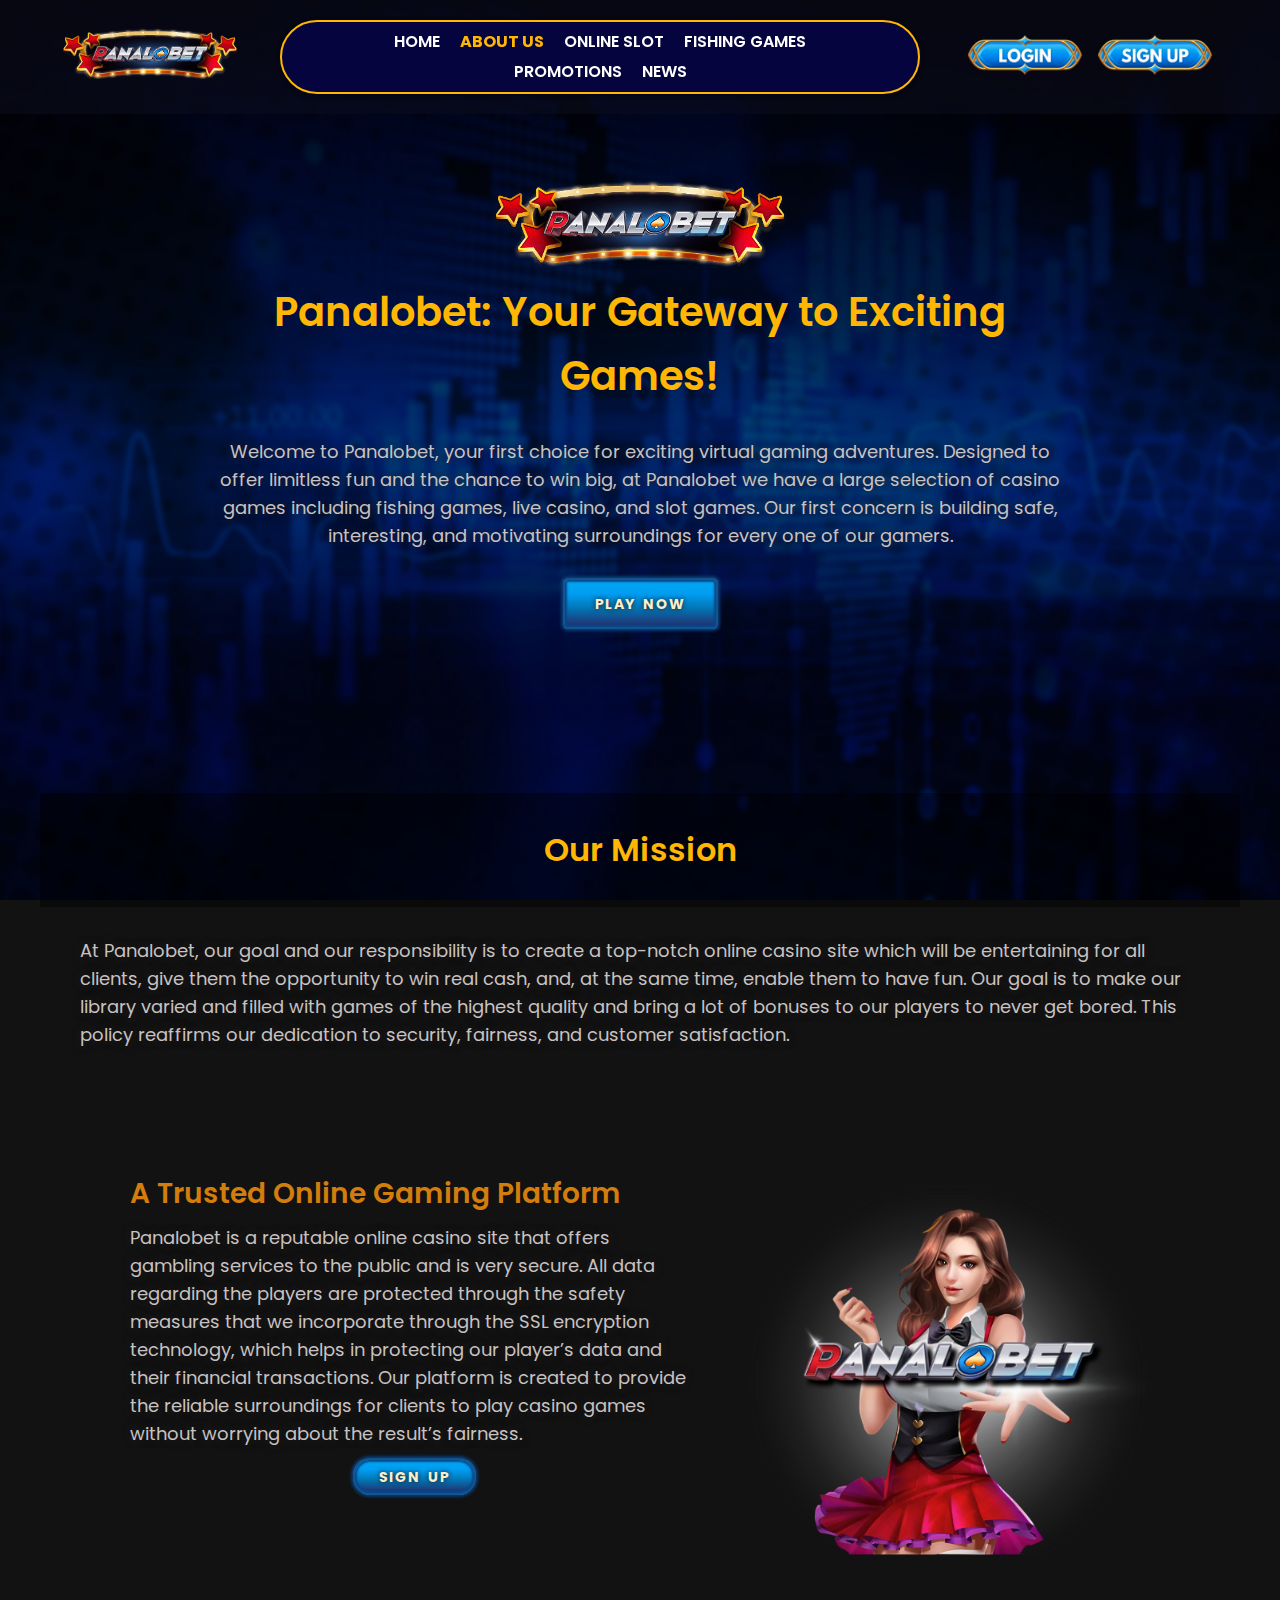
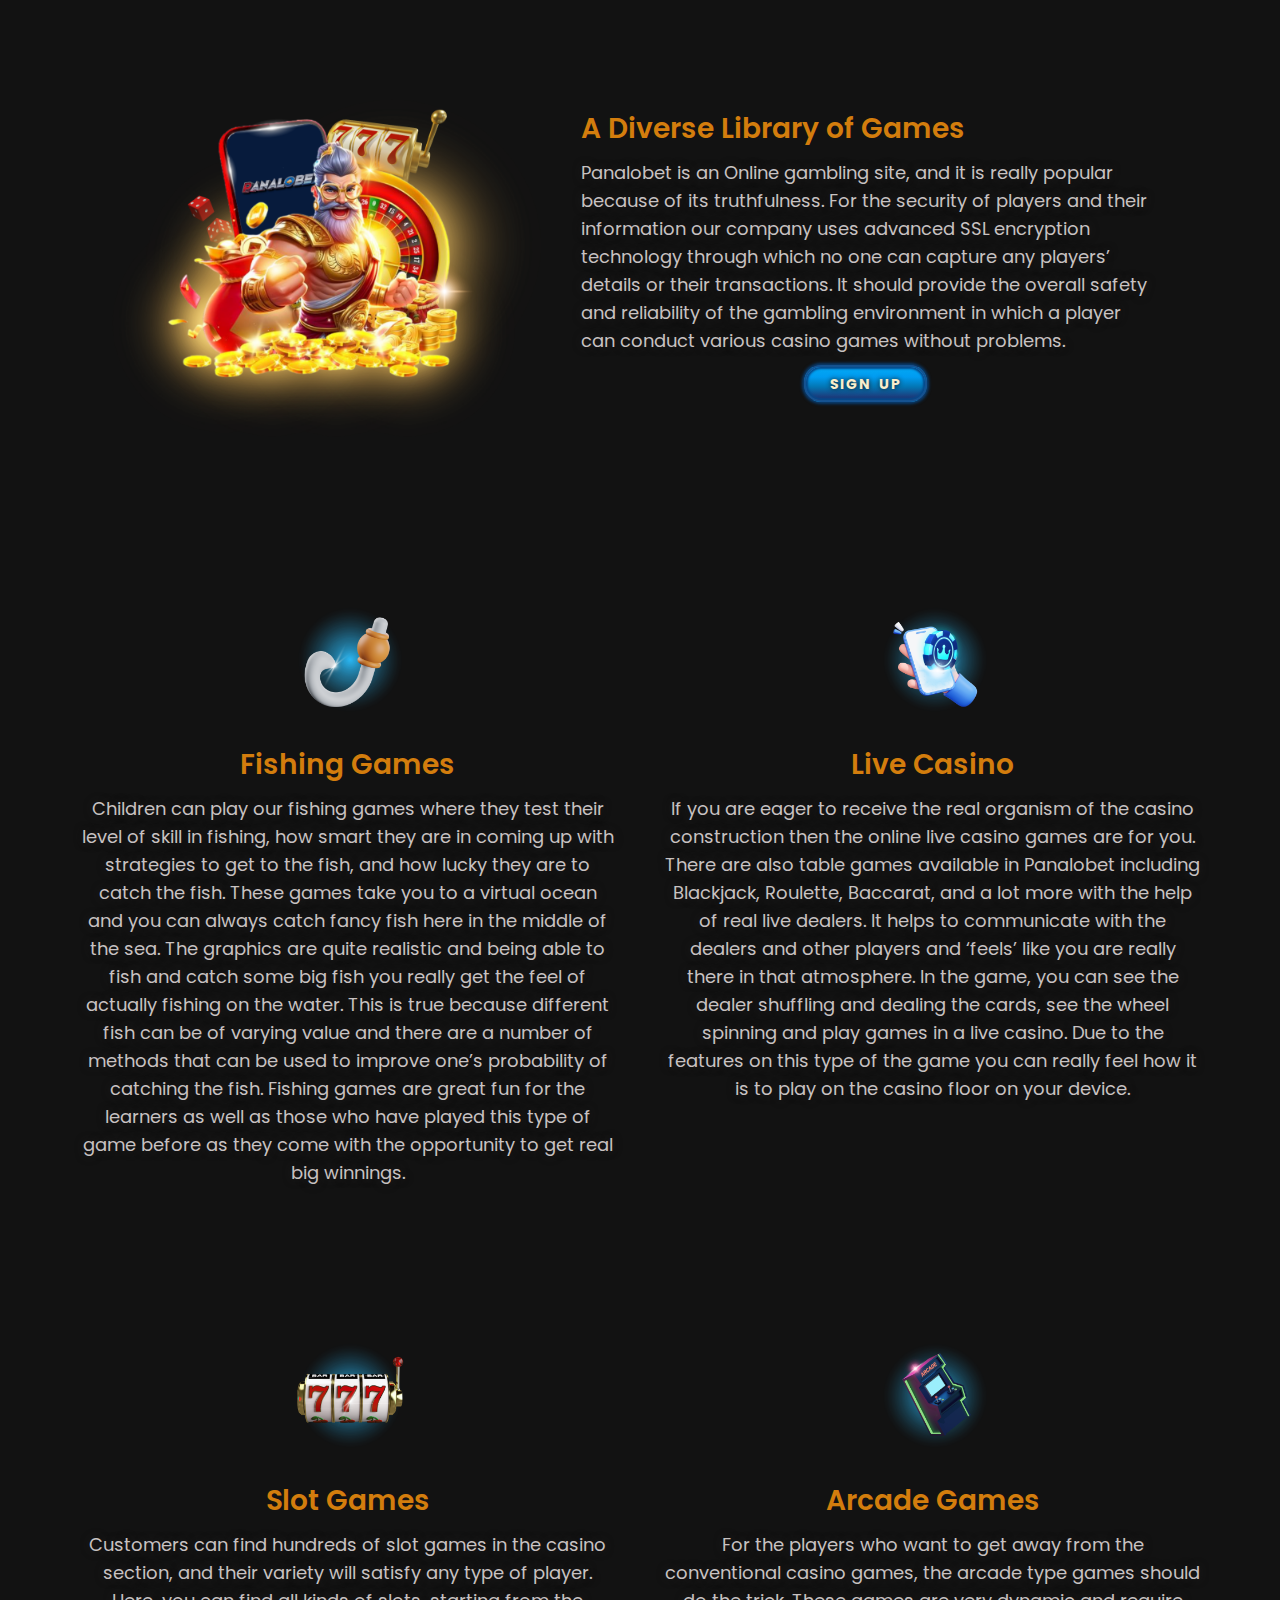
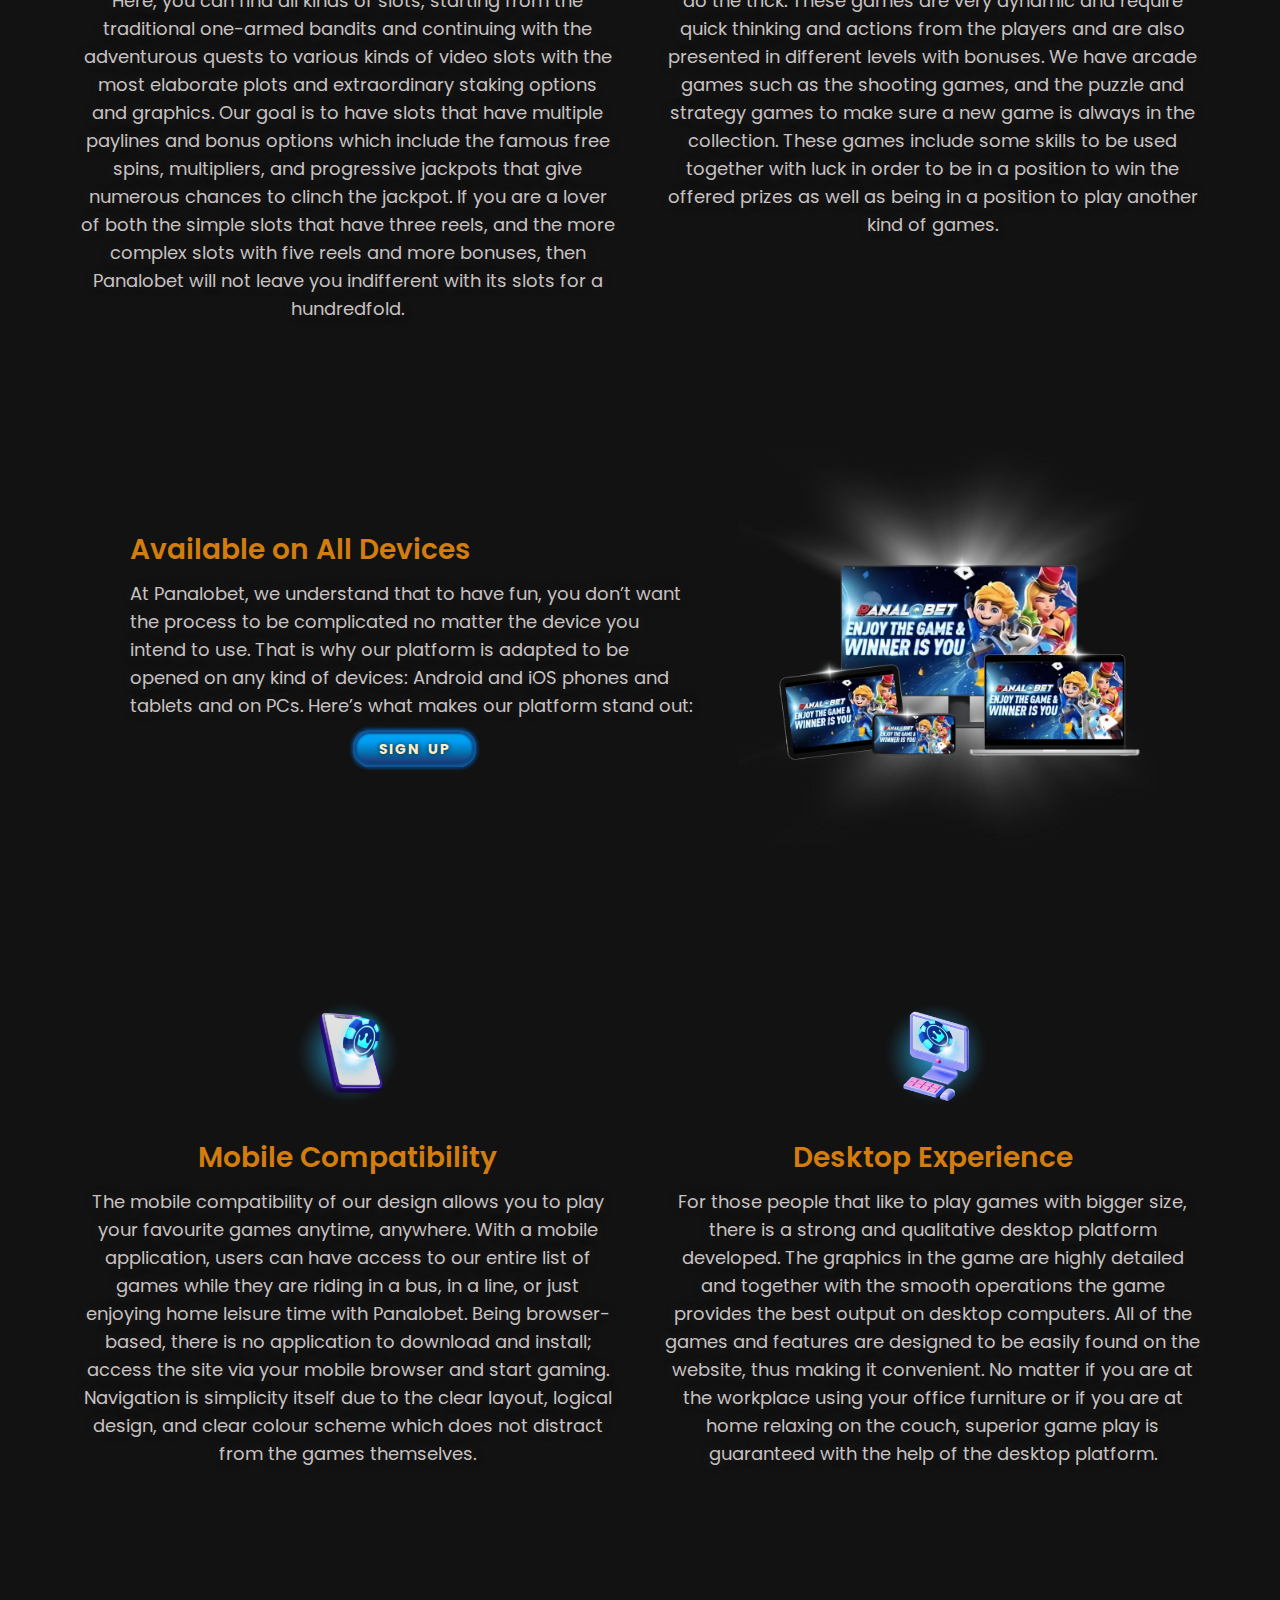
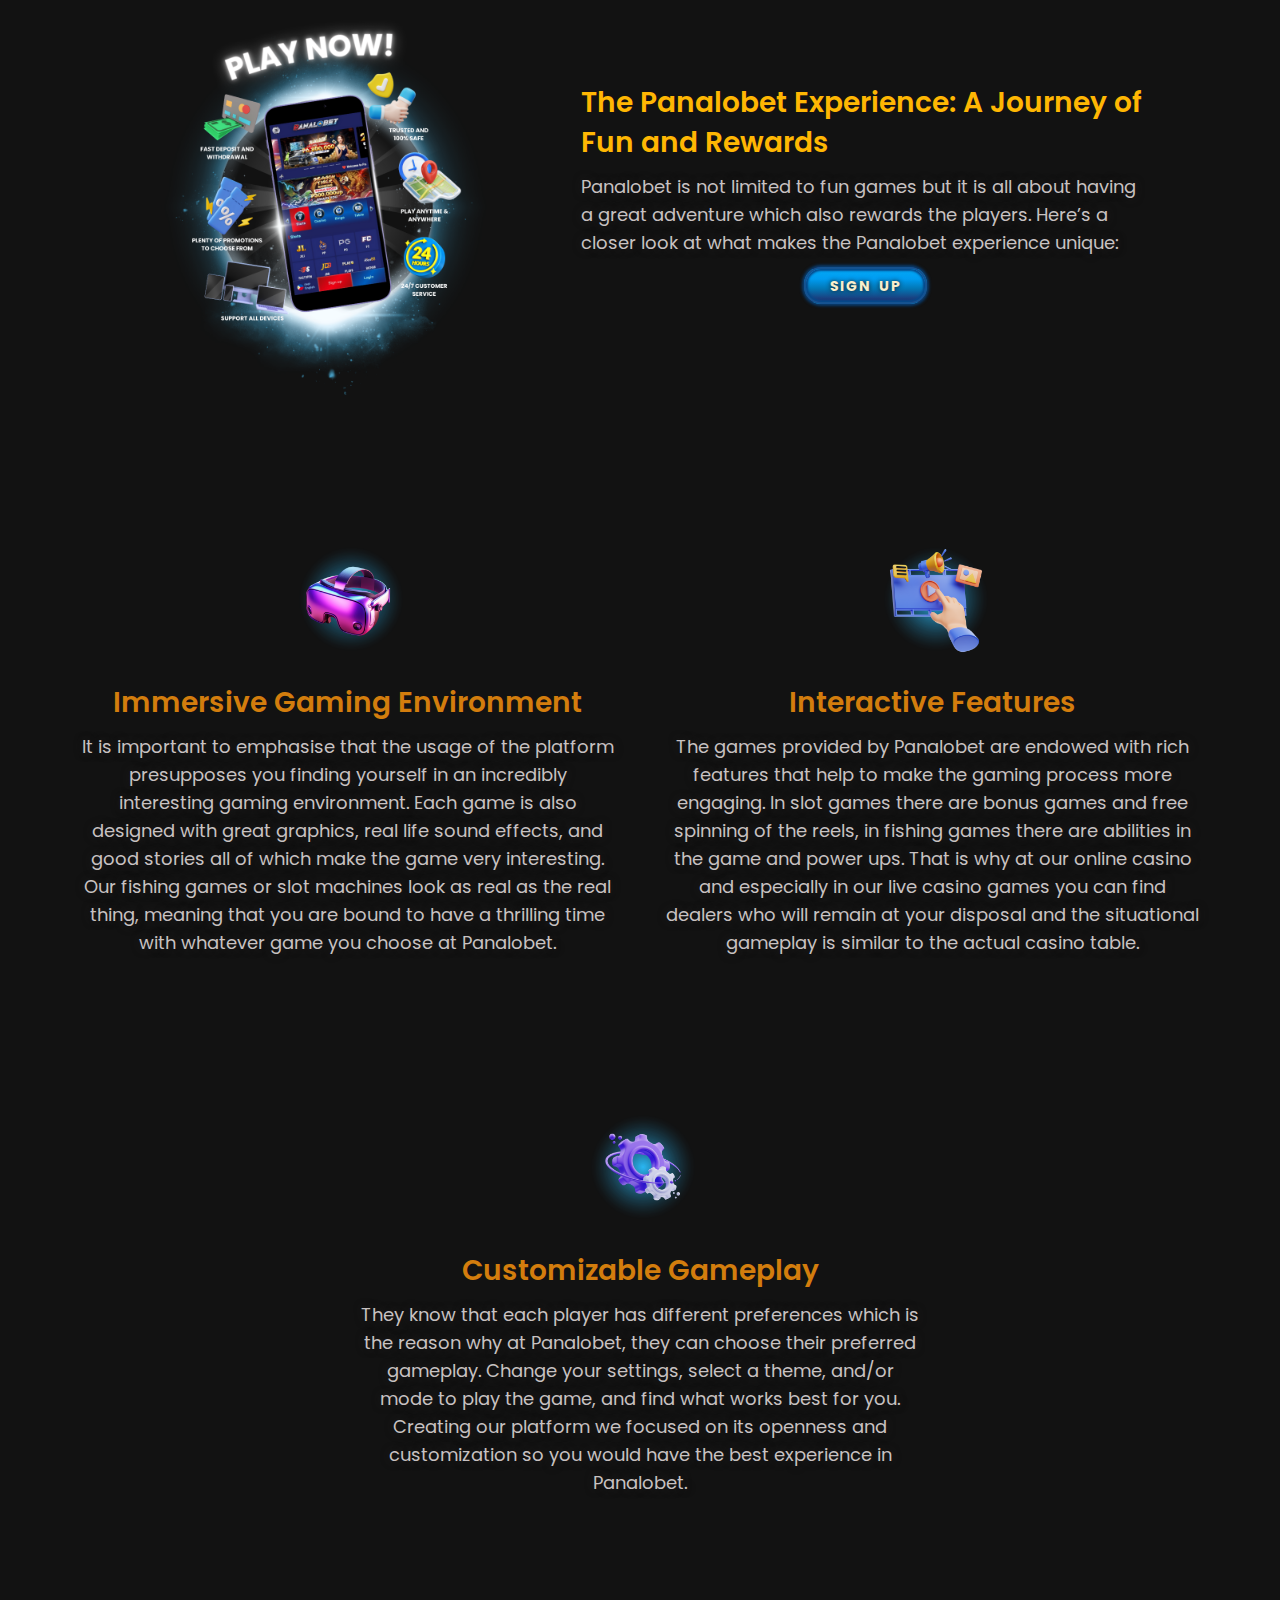
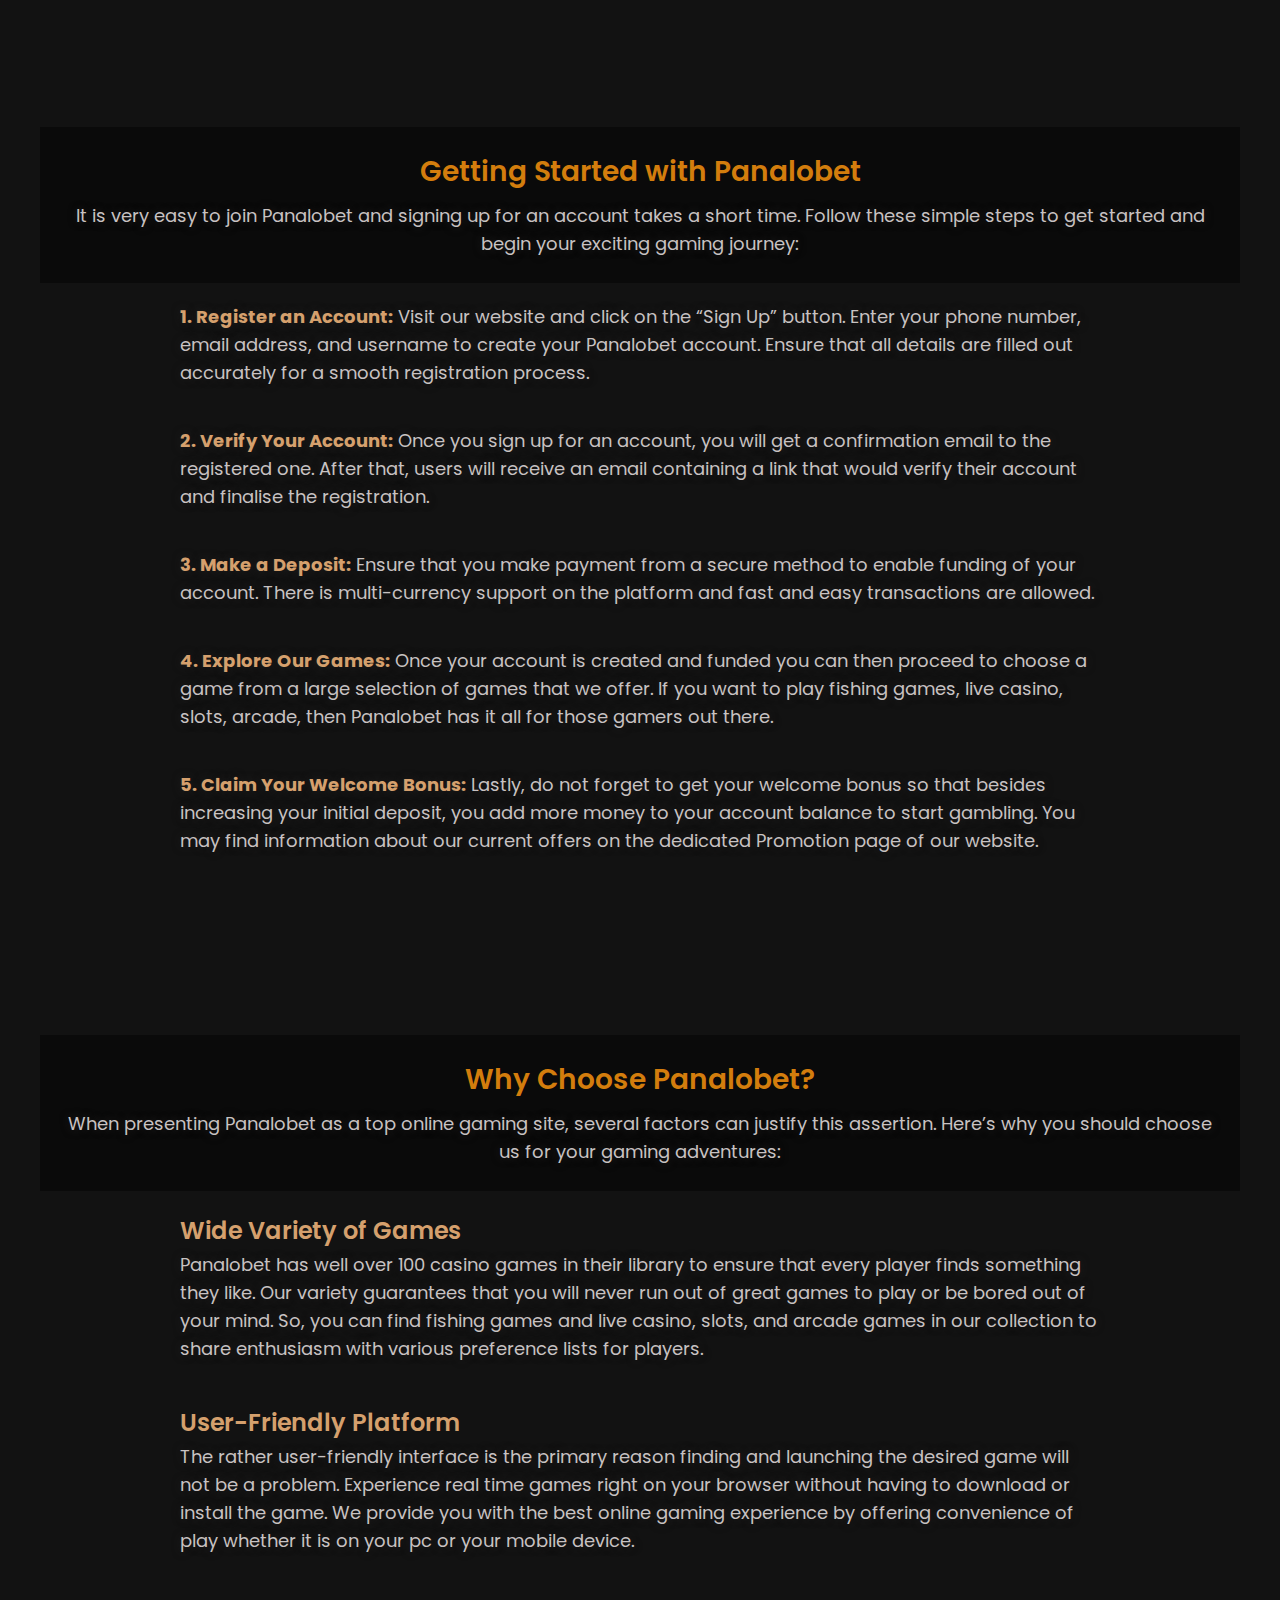
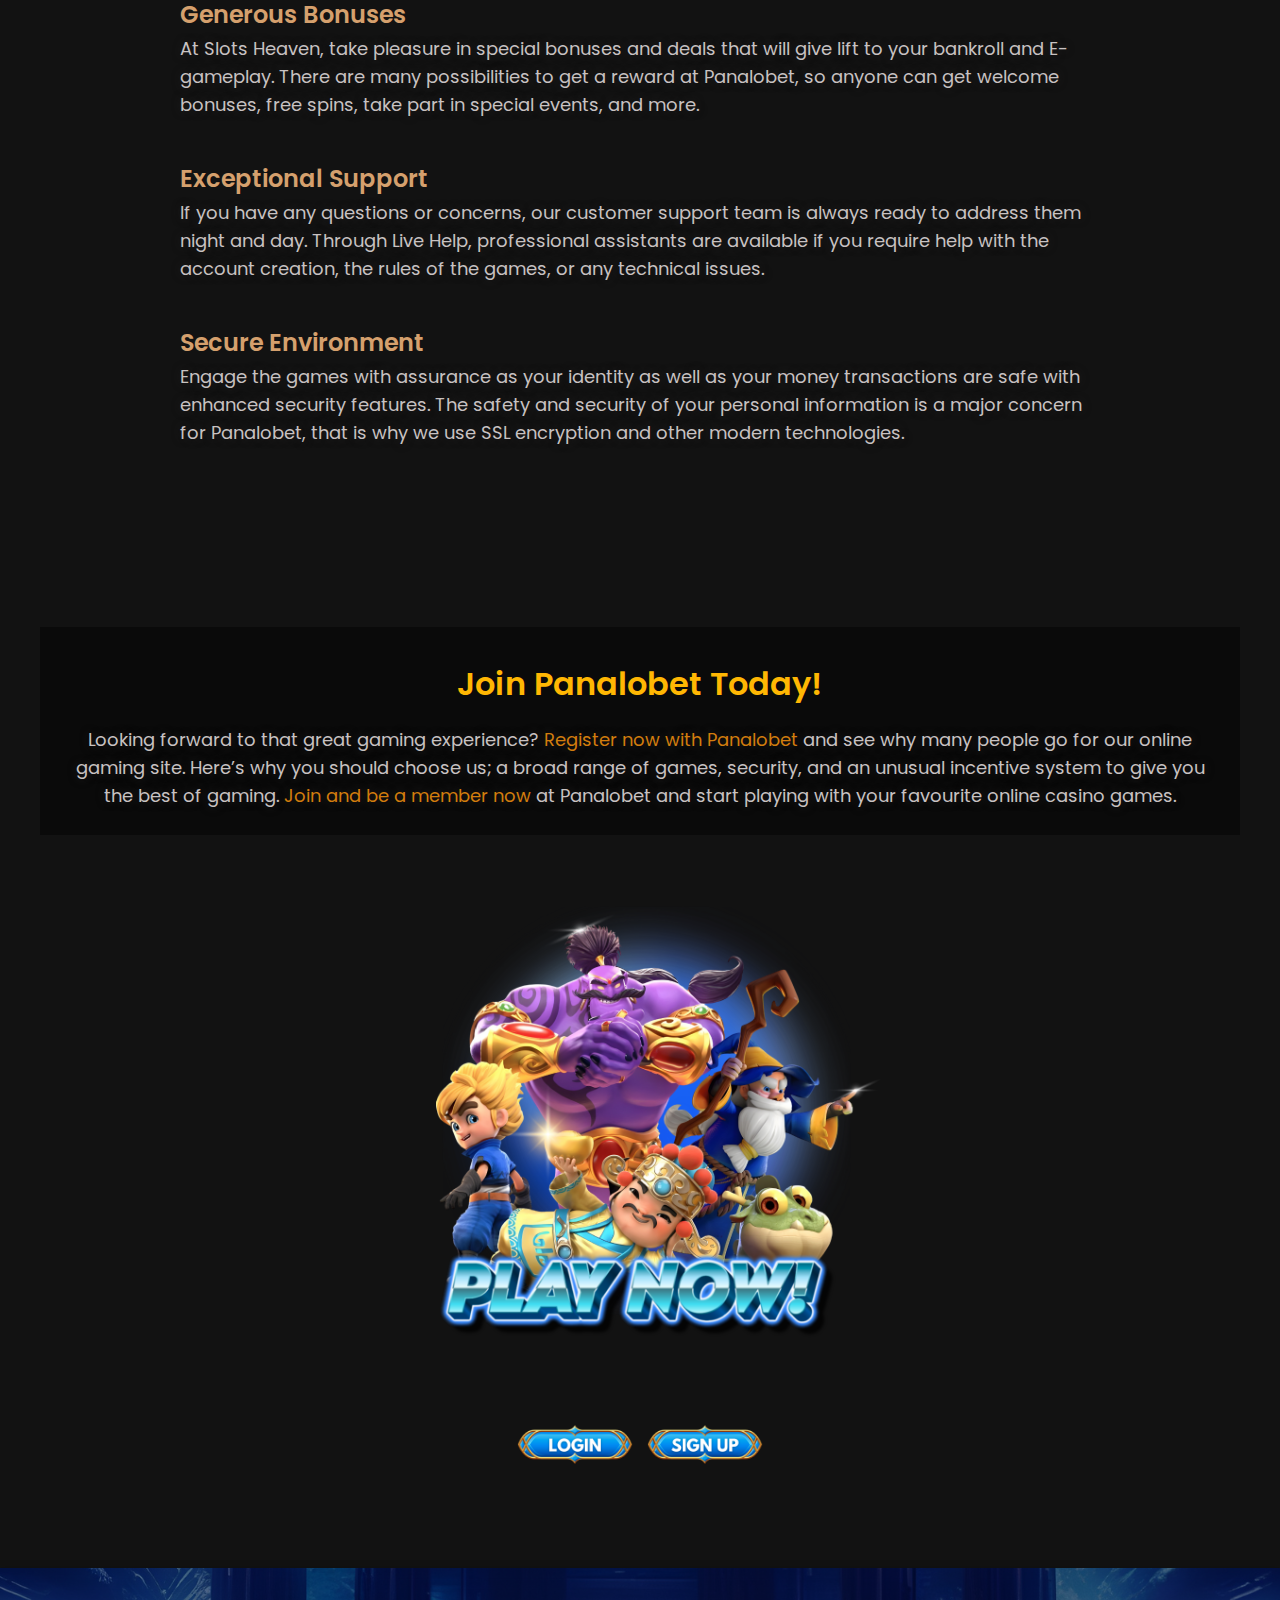
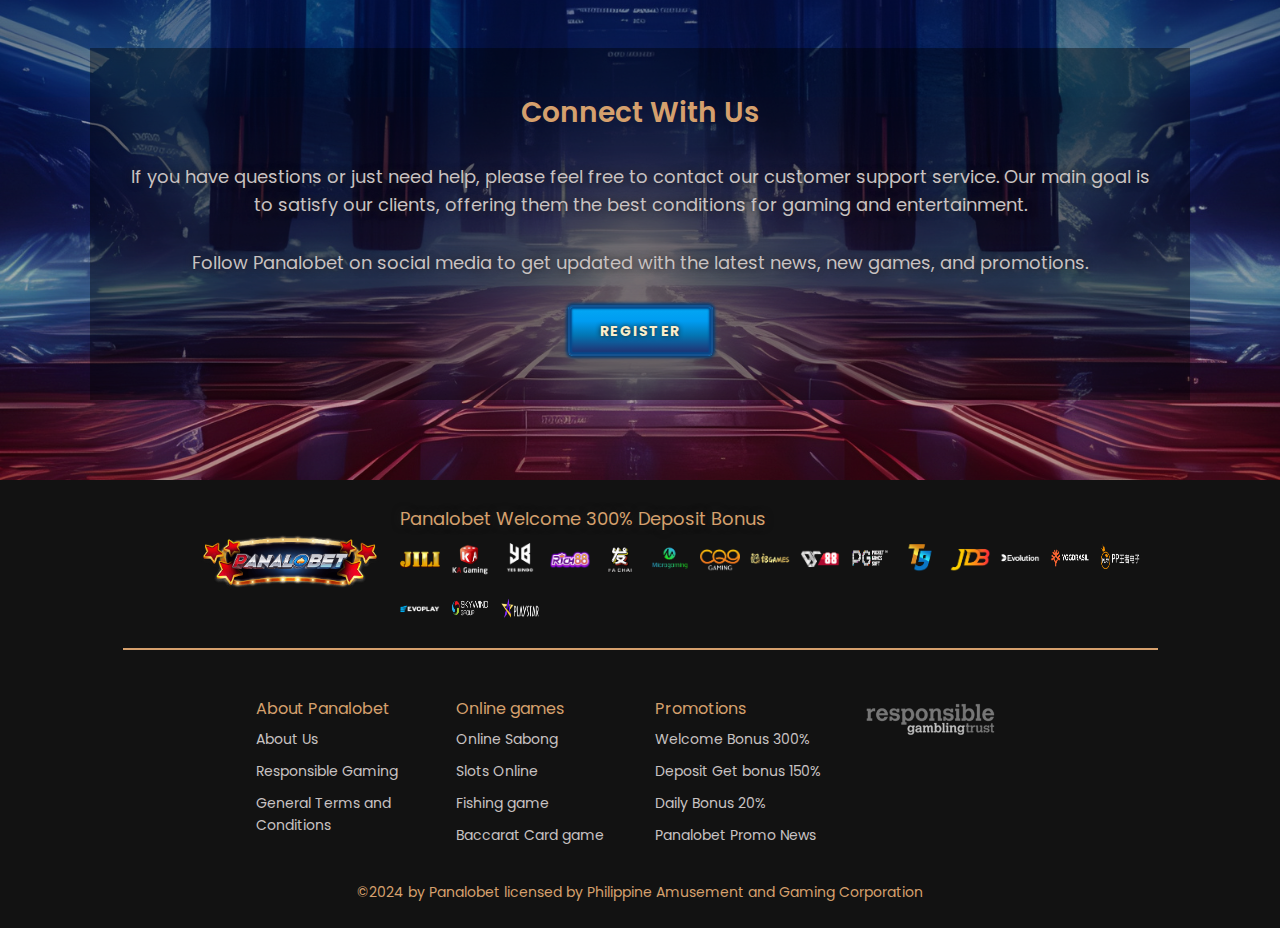
==== commit 160e83d8: "Add files via upload" ====
--- a/aboutus.html
+++ b/aboutus.html
@@ -27,7 +27,7 @@
 
     <section class="dualCompartmentContainerStackedLayout">   
       <div class="dualCompartmentContainerStackedLayoutContents blurredBackground">
-        <h2 class="heading2 colorSec">Our Mission</h2>
+        <h2 class="heading2 colorPri">Our Mission</h2>
       </div>       
       <div class="dualCompartmentContainerStackedLayoutContents">
         <p class="descriptions positioningCardDescriptionHeadingLeft mtb10">At Panalobet, our goal and our responsibility is to create a top-notch online casino site which will be entertaining for all clients, give them the opportunity to win real cash, and, at the same time, enable them to have fun. Our goal is to make our library varied and filled with games of the highest quality and bring a lot of bonuses to our players to never get bored. This policy reaffirms our dedication to security, fairness, and customer satisfaction.</p>
@@ -35,22 +35,22 @@
       <div class="singleCompartment">
         <div class="CTACard">
           <div>
-            <h3 class="heading3 colorPri positioningCardDescriptionHeadingLeft">A Trusted Online Gaming Platform</h3>
+            <h3 class="heading3 colorSec positioningCardDescriptionHeadingLeft">A Trusted Online Gaming Platform</h3>
             <p class="descriptions positioningCardDescriptionHeadingLeft mtb10">Panalobet is a reputable online casino site that offers gambling services to the public and is very secure. All data regarding the players are protected through the safety measures that we incorporate through the SSL encryption technology, which helps in protecting our player’s data and their financial transactions. Our platform is created to provide the reliable surroundings for clients to play casino games without worrying about the result’s fairness.</p>
             <p class="descriptionsSpacing"><a class="ctaButton" href="#" target="_blank"><span class="ctaButtonMes">Sign UP</span></a></p>
           </div>
           <picture class="CTACardContentsWidth">
-            <source media="(min-width: 481px)" srcset="img/aboutusctaimage2.jpg">
-            <img src="img/aboutusctaimage2.jpg" alt="PANALOBET" title="PANALOBET" class="img_fit">
-          </picture>
-        </div>
-        <div class="CTACard">
-          <picture class="CTACardContentsWidth">
-            <source media="(min-width: 481px)" srcset="img/aboutusctaimage1.jpg">
-            <img src="img/aboutusctaimage1.jpg" alt="PANALOBET" title="PANALOBET" class="img_fit">
-          </picture>
-          <div>
-            <h3 class="heading3 colorPri positioningCardDescriptionHeadingLeft">A Diverse Library of Games</h3>
+            <source media="(min-width: 481px)" srcset="img/A Trusted Online Gaming Platform.png">
+            <img src="img/A Trusted Online Gaming Platform.png" alt="PANALOBET" title="PANALOBET" class="img_fit">
+          </picture>
+        </div>
+        <div class="CTACard">
+          <picture class="CTACardContentsWidth">
+            <source media="(min-width: 481px)" srcset="img/A Diverse Library of Games.png">
+            <img src="img/A Diverse Library of Games.png" alt="PANALOBET" title="PANALOBET" class="img_fit">
+          </picture>
+          <div>
+            <h3 class="heading3 colorSec positioningCardDescriptionHeadingLeft">A Diverse Library of Games</h3>
             <p class="descriptions positioningCardDescriptionHeadingLeft mtb10">Panalobet is an Online gambling site, and it is really popular because of its truthfulness. For the security of players and their information our company uses advanced SSL encryption technology through which no one can capture any players’ details or their transactions. It should provide the overall safety and reliability of the gambling environment in which a player can conduct various casino games without problems.</p>
             <p class="descriptionsSpacing"><a class="ctaButton" href="#" target="_blank"><span class="ctaButtonMes">Sign UP</span></a></p>
           </div>
@@ -59,16 +59,16 @@
       <div class="dualCompartmentContainerStackedLayoutContents dualCompartmentContainerCardGrid">
         <div class="CTACardGrid">
           <picture class="CTACardGridContentsWidth">
-            <source media="(min-width: 481px)" srcset="img/homeAbout1.png">
-            <img src="img/homeAbout1.png" alt="PANALOBET" title="PANALOBET" class="img_fit">
+            <source media="(min-width: 481px)" srcset="img/Fishing.png">
+            <img src="img/Fishing.png" alt="PANALOBET" title="PANALOBET" class="img_fit">
          </picture>
           <h3 class="heading3 colorSec">Fishing Games</h3>
           <p class="descriptions">Children can play our fishing games where they test their level of skill in fishing, how smart they are in coming up with strategies to get to the fish, and how lucky they are to catch the fish. These games take you to a virtual ocean and you can always catch fancy fish here in the middle of the sea. The graphics are quite realistic and being able to fish and catch some big fish you really get the feel of actually fishing on the water. This is true because different fish can be of varying value and there are a number of methods that can be used to improve one’s probability of catching the fish. Fishing games are great fun for the learners as well as those who have played this type of game before as they come with the opportunity to get real big winnings.</p>
         </div>
         <div class="CTACardGrid">
           <picture class="CTACardGridContentsWidth">
-            <source media="(min-width: 481px)" srcset="img/homeAbout2.png">
-            <img src="img/homeAbout2.png" alt="PANALOBET" title="PANALOBET" class="img_fit">
+            <source media="(min-width: 481px)" srcset="img/Live Casino.png">
+            <img src="img/Live Casino.png" alt="PANALOBET" title="PANALOBET" class="img_fit">
          </picture>
           <h3 class="heading3 colorSec">Live Casino</h3>
           <p class="descriptions">If you are eager to receive the real organism of the casino construction then the online live casino games are for you. There are also table games available in Panalobet including Blackjack, Roulette, Baccarat, and a lot more with the help of real live dealers. It helps to communicate with the dealers and other players and ‘feels’ like you are really there in that atmosphere. In the game, you can see the dealer shuffling and dealing the cards, see the wheel spinning and play games in a live casino. Due to the features on this type of the game you can really feel how it is to play on the casino floor on your device.<br><br><br><br></p>
@@ -77,16 +77,16 @@
       <div class="dualCompartmentContainerStackedLayoutContents dualCompartmentContainerCardGrid">
         <div class="CTACardGrid">
           <picture class="CTACardGridContentsWidth">
-            <source media="(min-width: 481px)" srcset="img/homeAbout1.png">
-            <img src="img/homeAbout1.png" alt="PANALOBET" title="PANALOBET" class="img_fit">
+            <source media="(min-width: 481px)" srcset="img/Slot.png">
+            <img src="img/Slot.png" alt="PANALOBET" title="PANALOBET" class="img_fit">
          </picture>
           <h3 class="heading3 colorSec">Slot Games</h3>
           <p class="descriptions">Customers can find hundreds of slot games in the casino section, and their variety will satisfy any type of player. Here, you can find all kinds of slots, starting from the traditional one-armed bandits and continuing with the adventurous quests to various kinds of video slots with the most elaborate plots and extraordinary staking options and graphics. Our goal is to have slots that have multiple paylines and bonus options which include the famous free spins, multipliers, and progressive jackpots that give numerous chances to clinch the jackpot. If you are a lover of both the simple slots that have three reels, and the more complex slots with five reels and more bonuses, then Panalobet will not leave you indifferent with its slots for a hundredfold.</p>
         </div>
         <div class="CTACardGrid">
           <picture class="CTACardGridContentsWidth">
-            <source media="(min-width: 481px)" srcset="img/homeAbout2.png">
-            <img src="img/homeAbout2.png" alt="PANALOBET" title="PANALOBET" class="img_fit">
+            <source media="(min-width: 481px)" srcset="img/Arcade.png">
+            <img src="img/Arcade.png" alt="PANALOBET" title="PANALOBET" class="img_fit">
          </picture>
           <h3 class="heading3 colorSec">Arcade Games</h3>
           <p class="descriptions">For the players who want to get away from the conventional casino games, the arcade type games should do the trick. These games are very dynamic and require quick thinking and actions from the players and are also presented in different levels with bonuses. We have arcade games such as the shooting games, and the puzzle and strategy games to make sure a new game is always in the collection. These games include some skills to be used together with luck in order to be in a position to win the offered prizes as well as being in a position to play another kind of games.<br><br><br><br></p>
@@ -97,13 +97,13 @@
       <div class="singleCompartment">
         <div class="CTACard">
           <div>
-            <h3 class="heading3 colorPri positioningCardDescriptionHeadingLeft">Available on All Devices</h3>
+            <h3 class="heading3 colorSec positioningCardDescriptionHeadingLeft">Available on All Devices</h3>
             <p class="descriptions positioningCardDescriptionHeadingLeft mtb10">At Panalobet, we understand that to have fun, you don’t want the process to be complicated no matter the device you intend to use. That is why our platform is adapted to be opened on any kind of devices: Android and iOS phones and tablets and on PCs. Here’s what makes our platform stand out:</p>
             <p class="descriptionsSpacing"><a class="ctaButton" href="#" target="_blank"><span class="ctaButtonMes">Sign UP</span></a></p>
           </div>
           <picture class="CTACardContentsWidth">
-            <source media="(min-width: 481px)" srcset="img/aboutusctaimage2.jpg">
-            <img src="img/aboutusctaimage2.jpg" alt="PANALOBET" title="PANALOBET" class="img_fit">
+            <source media="(min-width: 481px)" srcset="img/Available on All Devices.png">
+            <img src="img/Available on All Devices.png" alt="PANALOBET" title="PANALOBET" class="img_fit">
           </picture>
         </div>
       </div>  
@@ -111,16 +111,16 @@
       <div class="dualCompartmentContainerStackedLayoutContents dualCompartmentContainerCardGrid">
         <div class="CTACardGrid">
           <picture class="CTACardGridContentsWidth">
-            <source media="(min-width: 481px)" srcset="img/homeAbout1.png">
-            <img src="img/homeAbout1.png" alt="PANALOBET" title="PANALOBET" class="img_fit">
+            <source media="(min-width: 481px)" srcset="img/Mobile.png">
+            <img src="img/Mobile.png" alt="PANALOBET" title="PANALOBET" class="img_fit">
          </picture>
           <h3 class="heading3 colorSec">Mobile Compatibility</h3>
           <p class="descriptions">The mobile compatibility of our design allows you to play your favourite games anytime, anywhere. With a mobile application, users can have access to our entire list of games while they are riding in a bus, in a line, or just enjoying home leisure time with Panalobet. Being browser-based, there is no application to download and install; access the site via your mobile browser and start gaming. Navigation is simplicity itself due to the clear layout, logical design, and clear colour scheme which does not distract from the games themselves.</p>
         </div>
         <div class="CTACardGrid">
           <picture class="CTACardGridContentsWidth">
-            <source media="(min-width: 481px)" srcset="img/homeAbout2.png">
-            <img src="img/homeAbout2.png" alt="PANALOBET" title="PANALOBET" class="img_fit">
+            <source media="(min-width: 481px)" srcset="img/Desktop.png">
+            <img src="img/Desktop.png" alt="PANALOBET" title="PANALOBET" class="img_fit">
          </picture>
           <h3 class="heading3 colorSec">Desktop Experience</h3>
           <p class="descriptions">For those people that like to play games with bigger size, there is a strong and qualitative desktop platform developed. The graphics in the game are highly detailed and together with the smooth operations the game provides the best output on desktop computers. All of the games and features are designed to be easily found on the website, thus making it convenient. No matter if you are at the workplace using your office furniture or if you are at home relaxing on the couch, superior game play is guaranteed with the help of the desktop platform.</p>
@@ -130,8 +130,8 @@
       <div class="singleCompartment">
         <div class="CTACard">
           <picture class="CTACardContentsWidth">
-            <source media="(min-width: 481px)" srcset="img/aboutusctaimage1.jpg">
-            <img src="img/aboutusctaimage1.jpg" alt="PANALOBET" title="PANALOBET" class="img_fit">
+            <source media="(min-width: 481px)" srcset="img/The Panalobet Experience A Journey of Fun and Rewards.png">
+            <img src="img/The Panalobet Experience A Journey of Fun and Rewards.png" alt="PANALOBET" title="PANALOBET" class="img_fit">
           </picture>
           <div>
             <h3 class="heading3 colorPri positioningCardDescriptionHeadingLeft">The Panalobet Experience: A Journey of Fun and Rewards</h3>
@@ -144,16 +144,16 @@
     <div class="dualCompartmentContainerStackedLayoutContents dualCompartmentContainerCardGrid">
       <div class="CTACardGrid">
         <picture class="CTACardGridContentsWidth">
-          <source media="(min-width: 481px)" srcset="img/homeAbout1.png">
-          <img src="img/homeAbout1.png" alt="PANALOBET" title="PANALOBET" class="img_fit">
+          <source media="(min-width: 481px)" srcset="img/Immersive.png">
+          <img src="img/Immersive.png" alt="PANALOBET" title="PANALOBET" class="img_fit">
        </picture>
         <h3 class="heading3 colorSec">Immersive Gaming Environment</h3>
         <p class="descriptions">It is important to emphasise that the usage of the platform presupposes you finding yourself in an incredibly interesting gaming environment. Each game is also designed with great graphics, real life sound effects, and good stories all of which make the game very interesting. Our fishing games or slot machines look as real as the real thing, meaning that you are bound to have a thrilling time with whatever game you choose at Panalobet.</p>
       </div>
       <div class="CTACardGrid">
         <picture class="CTACardGridContentsWidth">
-          <source media="(min-width: 481px)" srcset="img/homeAbout2.png">
-          <img src="img/homeAbout2.png" alt="PANALOBET" title="PANALOBET" class="img_fit">
+          <source media="(min-width: 481px)" srcset="img/Interactive.png">
+          <img src="img/Interactive.png" alt="PANALOBET" title="PANALOBET" class="img_fit">
        </picture>
         <h3 class="heading3 colorSec">Interactive Features</h3>
         <p class="descriptions">The games provided by Panalobet are endowed with rich features that help to make the gaming process more engaging. In slot games there are bonus games and free spinning of the reels, in fishing games there are abilities in the game and power ups. That is why at our online casino and especially in our live casino games you can find dealers who will remain at your disposal and the situational gameplay is similar to the actual casino table.</p>
@@ -162,8 +162,8 @@
     <div class="dualCompartmentContainerStackedLayoutContents dualCompartmentContainerCardGrid">
       <div class="CTACardGrid">
         <picture class="CTACardGridContentsWidth">
-          <source media="(min-width: 481px)" srcset="img/homeAbout1.png">
-          <img src="img/homeAbout1.png" alt="PANALOBET" title="PANALOBET" class="img_fit">
+          <source media="(min-width: 481px)" srcset="img/Customizable.png">
+          <img src="img/Customizable.png" alt="PANALOBET" title="PANALOBET" class="img_fit">
        </picture>
         <h3 class="heading3 colorSec">Customizable Gameplay</h3>
         <p class="descriptions">They know that each player has different preferences which is the reason why at Panalobet, they can choose their preferred gameplay. Change your settings, select a theme, and/or mode to play the game, and find what works best for you. Creating our platform we focused on its openness and customization so you would have the best experience in Panalobet.</p>
@@ -234,8 +234,8 @@
         <img src="img/homeplaynow.png" alt="PANALOBET" title="PANALOBET" class="img_fit">
       </div>
       <div class="alignment mtb20">
-        <a class="" href="#" target="_blank"><img class="btnNav" src="img/login_btn_login_normal.webp" alt="" title=""></a>
-        <a class="" href="#" target="_blank"><img class="btnNav" src="img/login_btn_signup_normal.webp" alt="" title=""></a>
+        <a href="#" target="_blank"><img class="btnNav" src="img/CTA Login.png" alt="" title=""></a>
+        <a href="#" target="_blank"><img class="btnNav" src="img/CTA Sign Up.png" alt="" title=""></a>
       </div>
     </section>
 
--- a/css/css.css
+++ b/css/css.css
@@ -9,69 +9,110 @@
     padding: 0;
     box-sizing: border-box;
 }
-
 body {
   background-color: #121212;
   max-width: 1440px;
   margin: 0 auto;
 }
+/* #EDD370 */
+.colorSec {
+  color: #d37d0d;
+}
 
 .colorPri {
-  color: #F1D926;
-}
-
-.colorSec {
-  color: #FF00E6;  
+  color: #ffb703;  
 }
 
 .colorReg {
-  color: white;  
+  color: #c8c2c2;;  
+}
+
+.color4th {
+  color: #219ebc;  
 }
 
 .colorTer {
-  color: #BD00FF;  
-}
+  color: #d5a06d;  
+}
+
+/* #023047 */
+
 
 .special-header {
-  position: fixed; /* Fixes the header at the top */
-  top: 0; /* Aligns the header at the top */
-  left: 0; /* Aligns the header to the left edge */
-  width: 100%; /* Makes sure the header spans the full width */
-  z-index: 1000; /* Ensures it stays above other content */
-  /* Add any additional styling as needed */
-}
+  position: fixed;
+  top: 0;
+  left: 50%;
+  transform: translateX(-50%);
+  z-index: 1000;
+  width: 1440px;
+  max-width: 100%;
+}
+
 
 /* entire background */
 .bg {
+  height: auto;
+  min-height: unset;
+  background-size: cover;
+  background-position: center center;
+  background-image: linear-gradient(rgba(0, 0, 0, 0.3), rgba(0, 0, 0, 0.3)), url(../img/backgroungImage.jpg);
+  background-attachment: fixed;
+  background-repeat: repeat;
+  max-width: 1440px;
+  margin: 0 auto;
+  background-color: white;
+}
+
+
+@media screen and (max-width: 1080px) { 
+
+  .bg {
+    background-image: url(../img/backgroungImageTablet.jpg);
+  }
+ }
+
+ /* @media (max-width: 767px) { 
+
+  .bg {
+    background-image: url(../img/backgroungImageMobile.jpg);
+    background-size: cover; 
+    background-position: center center; 
+    background-repeat: no-repeat; 
+  }
+  
+ } */
+
+
+ @media (max-width: 767px) { 
+  .bg {
+    background-image: 
+      linear-gradient(rgba(0, 0, 0, 0.3), rgba(0, 0, 0, 0.3)), 
+      url(../img/backgroungImageMobile.jpg);
+    background-size: cover; /* Ensures the image covers the entire container */
+    background-position: center center; /* Centers the image */
+    background-repeat: no-repeat; /* Prevents repeating the image */
+  }
+}
+
+
+.bg2 {
+  display: flex;
+  justify-content: center;
+  align-items: center;
+  width: 100%;
+  box-sizing: border-box;
+  flex-wrap: wrap;
+  padding: 0px;
+  margin: 0px;
+
   height: auto;
   min-height: unset;
   background-color: #F5FAFD;
   background-position: center center;
   background-size: auto;
-  background-image: url(../img/backgroungImage.jpg);
-  background-attachment: fixed;
-  background-repeat: repeat;
-  max-width: 1440px;
-  margin: 0 auto;
-}
-
-.bg2 {
-  display: flex;
-  justify-content: center;
-  align-items: center;
-  width: 100%;
-  box-sizing: border-box;
-  flex-wrap: wrap;
-  padding: 0px;
-  margin: 0px;
-
-  height: auto;
-  min-height: unset;
-  background-color: #F5FAFD;
-  background-position: center center;
-  background-size: auto;
-  background-image: url(../img/bg2.jpg);
+  background-image: url(../img/bg2.png);
   background-repeat: no-repeat;
+  box-shadow: 0 4px 8px rgba(0, 0, 0, 0.7);
 }
 
 .bgnews {
@@ -94,7 +135,7 @@
   align-items: center;
   justify-content: center;
   background-color: rgba(6, 4, 62);
-  border: 2px solid rgba(255, 0, 230, 0.6);
+  border: 2px solid #ffb703;
   border-radius: 40px;
   box-shadow: 0 1px 4px rgba(0, 0, 0, .6);
   
@@ -122,20 +163,20 @@
   padding: 10px 10px; 
 }
 
-
 .navigation {  
   animation-duration: 0.5s;
   padding-top: 20px;
   padding-right: 40px;
   padding-bottom: 20px;
   padding-left: 40px;
-  background-color: rgba(18, 18, 18, 0.9);
+  /* background-color: rgba(18, 18, 18, 0.9); */
+  background-color: rgba(11, 13, 30, 0.5);
   background-image: none;  
   transition-duration: 0.5s;  
   display: flex;  
   vertical-align: middle;  
   justify-content: center;
-  z-index: 100000;
+  z-index: 1001;
 }
 
 .logo {  
@@ -187,6 +228,10 @@
 .mt100 {
   margin-top: 100px !important;
 }
+
+.mt10 {
+  margin-top: 10px !important;
+}
 .mt40 {
   margin-top: 40px !important;
 
@@ -200,7 +245,7 @@
 
 
 #nav-icon {
-  z-index: 10000000;
+  z-index: 1002;
   position: absolute;
   right: 20px;
   top: 20px;
@@ -232,37 +277,36 @@
 #nav-icon span:nth-child(3) {
   top: 37px;
 }
-#nav-icon.open span:nth-child(1) {
+#nav-icon.active span:nth-child(1) {
   top: 25px;
   -webkit-transform: rotate(135deg);
   transform: rotate(135deg);
 }
-#nav-icon.open span:nth-child(2) {
+#nav-icon.active span:nth-child(2) {
   opacity: 0;
-  left: -60px;
-}
-#nav-icon.open span:nth-child(3) {
+}
+#nav-icon.active span:nth-child(3) {
   top: 25px;
   -webkit-transform: rotate(-135deg);
   transform: rotate(-135deg);
 }
 
 
-#nav-icon span, .thumbimg {
+#nav-icon span {
   display: block;
 }
 
-#nav-icon, .down, .visible-md, .visible-lg {
+#nav-icon {
   display: none;
 }
 
-#nav-icon span, .topnav li > a:after, .mask, .cover {
+#nav-icon span, .topnav li > a:after {
   position: absolute;
 }
 
 .topnav a.active {
   font-weight: bold;
-  color: #FF00E6;  
+  color: #ffb703;  
 }
 
 
@@ -271,7 +315,7 @@
     display: block;
   }
 
-  #nav-icon, .visible-lg {
+  #nav-icon {
     
     position: absolute;
     display: block;
@@ -293,7 +337,7 @@
 
 
 
-  z-index: 100000;
+  z-index: 1003;
   }
   .alignment { 
     margin: 0px;
@@ -421,6 +465,7 @@
   flex-wrap: wrap;
   padding: 80px 0px;
   margin: 0px;
+  flex-direction: column;
 }
 
 .singleCompartment {
@@ -446,7 +491,7 @@
 
 .singleCompartmentContentsWidth {
   display: flex;
-  max-width: 450px !important;
+  max-width: 550px !important;
 
 }
 
@@ -488,6 +533,11 @@
 
   .singleCompartmentContainerContents {
     padding: 0px 20px;
+  }
+  .singleCompartmentContentsWidth {
+    display: flex;
+    max-width: 450px !important;
+  
   }
 }
 
@@ -568,9 +618,13 @@
   height: auto;
   min-height: unset;
   background-color: rgba(0, 0, 0, 0.9);
-
   box-shadow: 0px 1px 3px 2px rgba(189, 189, 189, 0.4);
 }
+
+.dualCompartmentContainerCardGridStyles2 > a {
+
+  text-decoration: none !important;
+ }
 
 .CTACardGrid {
   display: flex;
@@ -613,12 +667,17 @@
 
 }
 
+.CTACard > div {
+  width: 60%;
+}
+
 .CTACardGridContentsWidth {
-  max-width: 145px !important;
+  max-width: 150px !important;
 }
 
 .CTACardContentsWidth {
-  width: 1500px;
+  display: flex;
+  width: 450px;
   max-width: 100% !important;
 }
 
@@ -690,19 +749,35 @@
 
 
 /* dual compartment 60/40 */
+/* .dualCompartmentContainer6040 {
+  display: flex; 
+  flex-direction: row;
+  justify-content: space-between;
+  align-items: center;
+  width: 1200px;
+  max-width: 100%;
+  box-sizing: border-box;
+  padding: 80px 0px;
+} */
+
+
 .dualCompartmentContainer6040 {
   display: flex; 
   flex-direction: row;
-  justify-content: space-between;
-  align-items: center;
-  width: 100%;
+  justify-content: center; /* Centers the items horizontally */
+  align-items: center; /* Centers the items vertically */
+  width: 1200px;
+  max-width: 100%;
   box-sizing: border-box;
   padding: 80px 0px;
-}
+  margin: 0 auto; /* Centers the entire container horizontally */
+}
+
 
 .dualCompartmentContainerContents60 {
   width: 60%; /* 60% width */
   text-align: right; 
+  padding-left: 10%;
 }
 
 .dualCompartmentContainerContents40 {
@@ -721,11 +796,13 @@
   .dualCompartmentContainerContents60, .dualCompartmentContainerContents40 {
     width: 100%; /* Full width on mobile */
     text-align: center; /* Center text and image on mobile */
+    padding-left: 0px;
   }
 
   .dualCompartmentContainerContents60{
     text-align: center; /* Center text on mobile */
     margin-bottom: 20px; /* Optional: Add some space between the two sections */
+    padding-left: 0px;
   }
 }
 
@@ -858,7 +935,7 @@
 @media (max-width: 768px) {
   .logo-carousel2 {
     justify-content: center;
-    padding: 0px 400px;
+    padding: 0px;
   }
   .logo-carousel img {
       max-width: 100px;
@@ -918,7 +995,8 @@
 /* contents description */
 .descriptions{
   font-family: 'Poppins';
-  color: white;
+  color: #c8c2c2;
+  text-shadow: 0px 0px 8px #201f1f;
   font-size: 18px;
   font-weight: 400;
   line-height: 28px;
@@ -926,7 +1004,7 @@
 }
 .descriptions2 {
   font-family: 'Poppins';
-  color: white;
+  color: #8ecae6;
   font-size: 18px;
   font-weight: 400;
   line-height: 22px;
@@ -936,7 +1014,6 @@
 
 .footerdescriptions2 {
   font-family: 'Poppins';
-  color: white;
   font-size: 16px;
   font-weight: 400;
   line-height: 18px;
@@ -954,7 +1031,6 @@
 
 .footermetadescriptions {
   font-family: 'Poppins';
-  color: rgb(199, 191, 191);
   font-size: 14px;
   font-weight: 400;
   line-height: 22px;
@@ -964,28 +1040,24 @@
 @media screen and (max-width: 1024px) { 
   /* headings */
   .heading1 {
-    font-family: 'Poppins';
     font-size: 32px;
     font-weight: 600;
     line-height: 56px;
     padding: 5px 0px;
   }
   .heading2 {
-    font-family: 'Poppins';
     font-size: 28px;
     font-weight: 600;
     line-height: 56px;
     padding: 5px 0px;
   }
   .heading3 {
-    font-family: 'Poppins';
     font-size: 24px;
     font-weight: 600;
     line-height: 36px;
     padding: 5px 0px;
   }
   .heading4 {
-    font-family: 'Poppins';
     font-size: 20px;
     font-weight: 600;
     line-height: 36px;
@@ -994,8 +1066,6 @@
 
 /* contents description */
 .descriptions{
-  font-family: 'Poppins';
-  color: white;
   font-size: 16px;
   font-weight: 400;
   line-height: 28px;
@@ -1004,8 +1074,6 @@
 
 
 .descriptions2 {
-  font-family: 'Poppins';
-  color: white;
   font-size: 16px;
   font-weight: 400;
   line-height: 22px;
@@ -1013,24 +1081,18 @@
 
 }
 .footerdescriptions2 {
-  font-family: 'Poppins';
-  color: white;
   font-size: 14px;
   font-weight: 400;
   line-height: 16px;
   padding: 5px 0px;
 }
 .metadescriptions {
-  font-family: 'Poppins';
-  color: rgb(199, 191, 191);
   font-size: 14px;
   font-weight: 400;
   line-height: 22px;
   padding: 5px 0px;
 }
 .footermetadescriptions {
-  font-family: 'Poppins';
-  color: rgb(199, 191, 191);
   font-size: 12px;
   font-weight: 400;
   line-height: 22px;
@@ -1041,21 +1103,18 @@
 @media (max-width: 767px) { 
   /* headings */
   .heading1 {
-    font-family: 'Poppins';
     font-size: 24px;
     font-weight: 600;
     line-height: 40px;
     padding: 5px 0px;
   }
   .heading2 {
-    font-family: 'Poppins';
     font-size: 20px;
     font-weight: 600;
     line-height: 40px;
     padding: 5px 0px;
   }
   .heading3 {
-    font-family: 'Poppins';
     font-size: 18px;
     font-weight: 600;
     line-height: 32px;
@@ -1063,7 +1122,6 @@
   }
 
   .heading4 {
-    font-family: 'Poppins';
     font-size: 16px;
     font-weight: 600;
     line-height: 32px;
@@ -1072,8 +1130,6 @@
 
   /* contents description */
   .descriptions{
-    font-family: 'Poppins';
-    color: white;
     font-size: 14px;
     font-weight: 400;
     line-height: 28px;
@@ -1081,8 +1137,6 @@
   }
 
 .descriptions2 {
-  font-family: 'Poppins';
-  color: white;
   font-size: 14px;
   font-weight: 400;
   line-height: 22px;
@@ -1090,16 +1144,12 @@
 
 }
 .footerdescriptions2 {
-  font-family: 'Poppins';
-  color: white;
   font-size: 12px;
   font-weight: 400;
   line-height: 16px;
   padding: 5px 0px;
 }
   .metadescriptions {
-    font-family: 'Poppins';
-    color: rgb(199, 191, 191);
     font-size: 12px;
     font-weight: 400;
     line-height: 22px;
@@ -1110,13 +1160,13 @@
 /* CTA Button */
 
 .ctaButton {
-  border: 2px solid #B989BB;
+  border: 2.5px solid #155290;
   color: #FAEECB;
-  background: linear-gradient(to top, #291E3D 0%, #5B246B 50%, #5B246B 100%);
-  box-shadow: 0px 0px 3px 2px #90298B, 0px 0px 2px 2px #A1288A inset;
+  background: linear-gradient(to bottom, #03a8f4 0%, #009CF1 30%, #0376b4 60%, #242b6b 100%);
+  box-shadow: 0px 0px 3px 2px #083d72, 0px 0px 2px 2px #06498b inset;
   border-radius: 17px;
   font-weight: 600;
-  text-shadow: 0px 0px 5px #97358F;
+  text-shadow: 0px 0px 5px #181515;
   padding: 8px 24px;
   margin: 40px 0px;
   cursor: pointer;
@@ -1129,30 +1179,32 @@
 }
 
 .secButton {
-  text-align: center;
-  background-color: rgb(189, 0, 255);
-  font-family: 'Open Sans', sans-serif;
+  border: 2.5px solid #155290;
+  color: #FAEECB;
+  background: linear-gradient(to bottom, #03a8f4 0%, #009CF1 30%, #0376b4 60%, #242b6b 100%);
+  box-shadow: 0px 0px 3px 2px #083d72, 0px 0px 2px 2px #06498b inset;
+  border-radius: 5px;
   font-weight: 600;
-  text-transform: uppercase;
-  font-size: 14px;
-  line-height: 1;
-  letter-spacing: 1px;
-  color: #fff;
-  border: 2px solid rgb(189, 0, 255);
-  border-radius: 5px;
+  text-shadow: 0px 0px 5px #181515;
   padding: 15px 30px;
+  margin: 40px 0px;
   cursor: pointer;
   text-decoration: none;
 }
 
+
 .ctaButtonMes {
+
+  font-family: 'Poppins';
+  font-weight: 700;
   margin: 0;
   padding: 0;  
   text-decoration: none;  
   text-transform: uppercase;
-  font-size: 12px;
+  font-size: 14px;
   line-height: 1;
-  letter-spacing: 1px;
+  letter-spacing: 1.5px;
+  word-spacing: 3px;
   
   text-decoration: none;
   list-style: none;
@@ -1168,7 +1220,7 @@
   letter-spacing: 1px;
   
 
-  color: #BD00FF;  
+  color: #c8c2c2;  
   text-decoration: none;
   list-style: none;
 
@@ -1199,7 +1251,7 @@
   margin: 20px 0px;
   height: 2px;
   width: 90%;
-  background-color: #FF00E6 !important;  
+  background-color: #d5a06d !important;  
 }
 
 @media (max-width: 768px) { 
